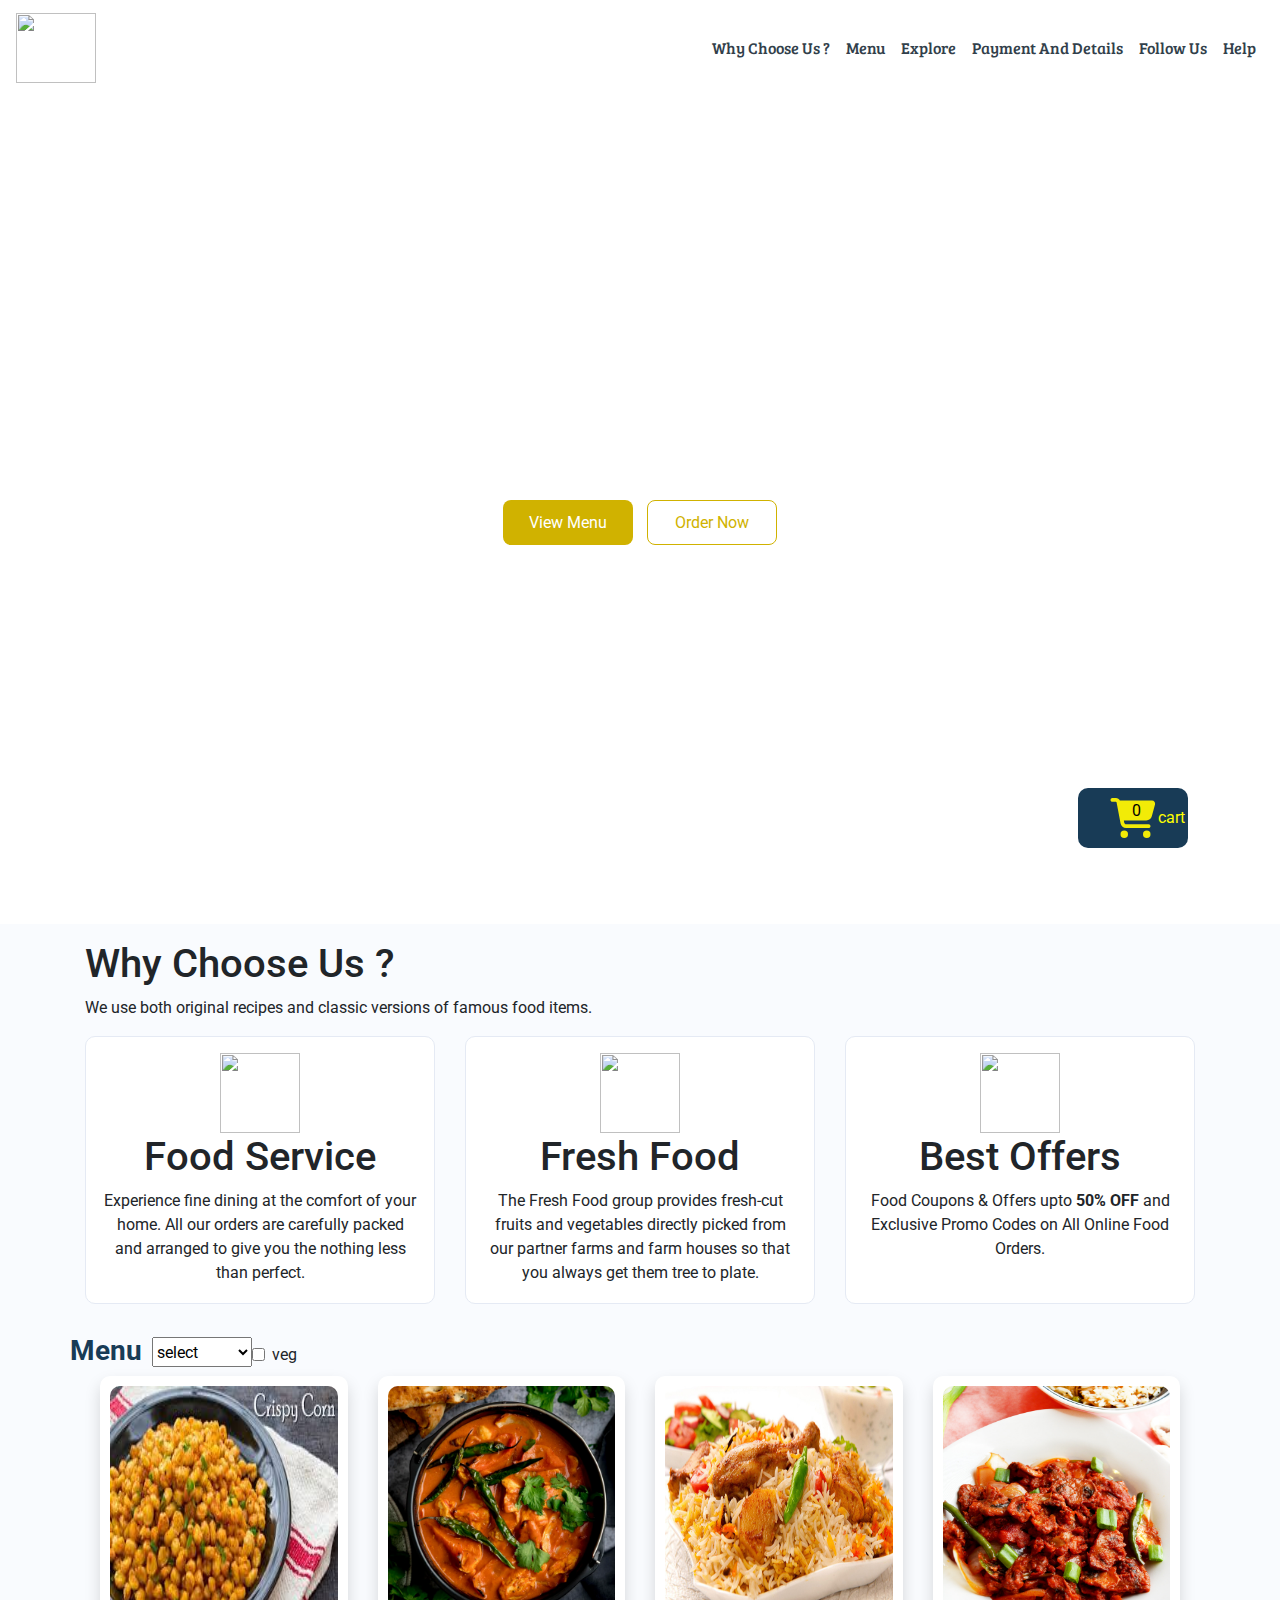
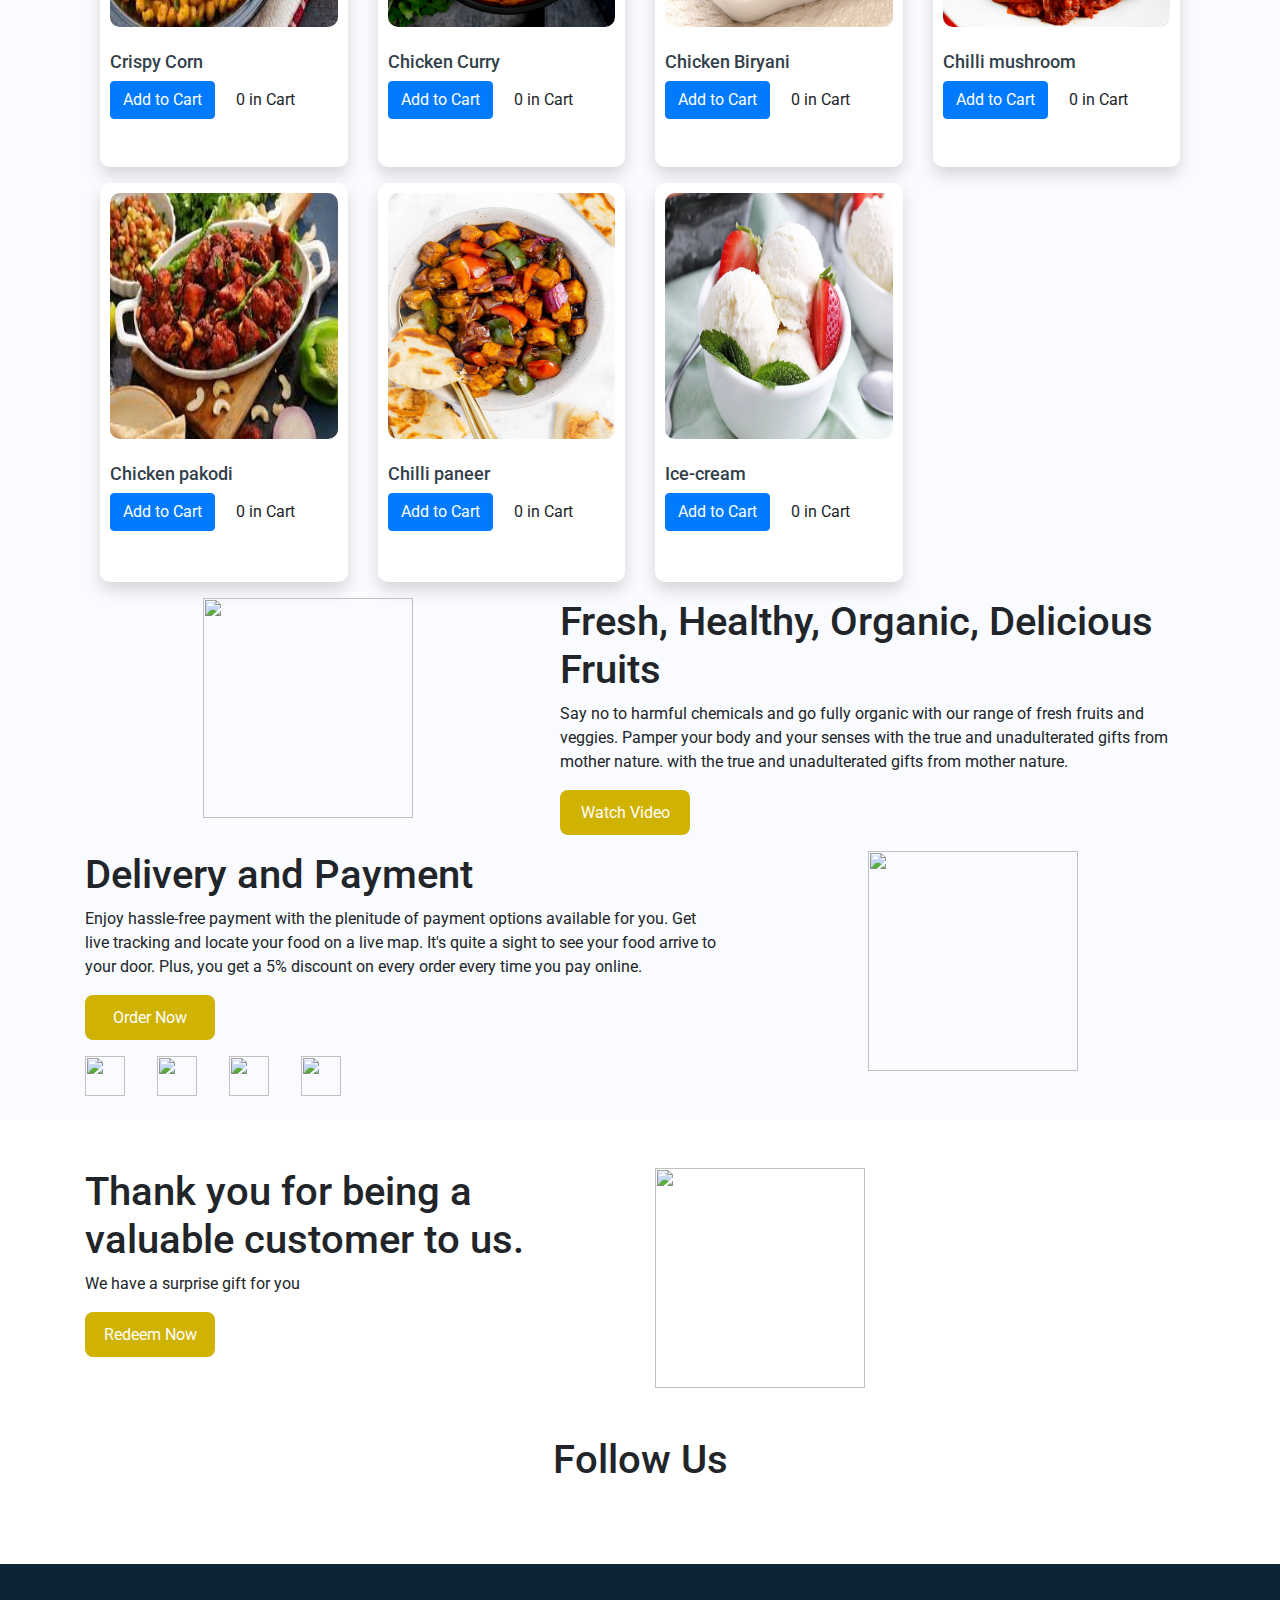
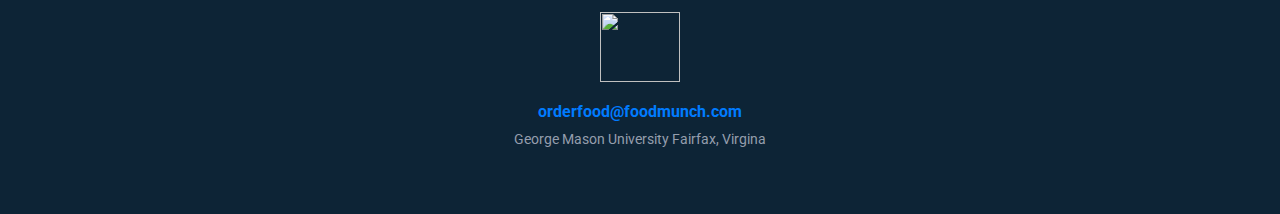
==== index.html @ c4e82da6 "add toggle and mailto and select and cart update" ====
<!DOCTYPE html>
<html>


<!-- watch video and css for cart and cart calucations and check images for items popup for redeem -->

<head>
    <link rel="stylesheet" href="https://stackpath.bootstrapcdn.com/bootstrap/4.5.2/css/bootstrap.min.css"
        integrity="sha384-JcKb8q3iqJ61gNV9KGb8thSsNjpSL0n8PARn9HuZOnIxN0hoP+VmmDGMN5t9UJ0Z" crossorigin="anonymous" />
    <script src="https://code.jquery.com/jquery-3.5.1.slim.min.js"
        integrity="sha384-DfXdz2htPH0lsSSs5nCTpuj/zy4C+OGpamoFVy38MVBnE+IbbVYUew+OrCXaRkfj"
        crossorigin="anonymous"></script>
    <script src="https://cdn.jsdelivr.net/npm/popper.js@1.16.1/dist/umd/popper.min.js"
        integrity="sha384-9/reFTGAW83EW2RDu2S0VKaIzap3H66lZH81PoYlFhbGU+6BZp6G7niu735Sk7lN"
        crossorigin="anonymous"></script>
    <script src="https://stackpath.bootstrapcdn.com/bootstrap/4.5.2/js/bootstrap.min.js"
        integrity="sha384-B4gt1jrGC7Jh4AgTPSdUtOBvfO8shuf57BaghqFfPlYxofvL8/KUEfYiJOMMV+rV"
        crossorigin="anonymous"></script>
    <script src="https://kit.fontawesome.com/37a7a8c06d.js" crossorigin="anonymous"></script>s
    <link rel="stylesheet" type="text/css" href="index.css">
    </link>
    <meta name="viewport" content="width=device-width, initial-scale=1, shrink-to-fit=no">
    <link href="https://cdn.jsdelivr.net/npm/bootstrap@5.3.2/dist/css/bootstrap.min.css" rel="stylesheet"
        integrity="sha384-T3c6CoIi6uLrA9TneNEoa7RxnatzjcDSCmG1MXxSR1GAsXEV/Dwwykc2MPK8M2HN" crossorigin="anonymous">
</head>

<body>

    <nav class=" container-fluid navbar navbar-expand-lg navbar-light bg-white  fixed-top " id="Gotop">
        <a class="navbar-brand" href="#">
            <img src="https://d1tgh8fmlzexmh.cloudfront.net/ccbp-responsive-website/food-munch-img.png" class="image" />
        </a>
        <button class="navbar-toggler" type="button" data-toggle="collapse" data-target="#navbarNavAltMarkup"
            aria-controls="navbarNavAltMarkup" aria-expanded="false" aria-label="Toggle navigation">
            <span class="navbar-toggler-icon"></span>
        </button>
        <div class="collapse navbar-collapse" id="navbarNavAltMarkup">
            <div class="navbar-nav ml-auto">
                <a class="nav-link active" id="cus" href="#whychooseus">
                    Why Choose Us ?
                    <span class="sr-only">(current)</span>
                </a>
                <a class="nav-link" id="cus2" href="#exploremenu">Menu</a>
                <a class="nav-link" id="cus1" href="#watchVideo">Explore</a>
                <a class="nav-link" id="cus3" href="#payment">Payment And Details</a>
                <a class="nav-link" id="cus4" href="#Followus">Follow Us</a>
                <a class="nav-link" id="cus4" href="help.html" target="_blank"> Help</a>

            </div>
        </div>
    </nav>

    <div class="back d-flex flex-column justify-content-center">
        <div class="center">
            <h1 class="h1 text-white">
                Get Delicious Food Everytime
            </h1>
            <h3 class="h3 text-white">
                Eat Smart And Healthy
            </h3>
            <a href="#exploremenu">
                <button class="button">
                    View Menu
                </button>
            </a>

            <button class="button1" id="order-now-button" onclick="orderNow('order-now-button-popup')">
                Order Now
            </button>
            <!-- This is what will be included inside the order-now-button popup -->
            <div class="order-now-button-popup" id="order-now-button-popup">
                <br />
                <br />
                <p>Cart is empty, View Menu to add items</p>
                <br />
                <div>
                    <a href="#exploremenu">
                        <button class="button" onclick="hide('order-now-button-popup')">
                            View Menu
                        </button>
                    </a>
                </div>
                <br />
                <br />
            </div>
        </div>
    </div>
    <div id="whychooseus">
        <div class="why-back ">
            <div class="container ">
                <div class="row">
                    <div class="col-12">
                        <h1 class="mt-3">
                            Why Choose Us ?
                        </h1>
                        <p>
                            We use both original recipes and classic versions of famous food items.
                        </p>
                    </div>
                    <div class="col-12 col-md-4">
                        <div class="why-card mb-3 ">
                            <img src="https://d1tgh8fmlzexmh.cloudfront.net/ccbp-responsive-website/food-serve.png"
                                class="why-image" />
                            <h1>
                                Food Service
                            </h1>
                            <p>
                                Experience fine dining at the comfort of your home. All our orders are carefully packed
                                and arranged to give you the nothing less than perfect.
                            </p>
                        </div>
                    </div>
                    <div class="col-12 col-md-4">
                        <div class="why-card mb-3 ">
                            <img src="https://d1tgh8fmlzexmh.cloudfront.net/ccbp-responsive-website/fruits-img.png"
                                class="why-image" />
                            <h1>
                                Fresh Food
                            </h1>
                            <p>
                                The Fresh Food group provides fresh-cut fruits and vegetables directly picked from our
                                partner farms and farm houses so that you always get them tree to plate.
                            </p>
                        </div>
                    </div>
                    <div class="col-12 col-md-4">
                        <div class="why-card mb-3">
                            <img src="https://d1tgh8fmlzexmh.cloudfront.net/ccbp-responsive-website/offers-img.png"
                                class="why-image" />
                            <h1>
                                Best Offers
                            </h1>
                            <p>
                                Food Coupons & Offers upto <span class="spa"> 50% OFF</span> and Exclusive Promo Codes
                                on All Online Food Orders.
                            </p>
                        </div>
                    </div>
                </div>
            </div>
        </div>
    </div>
    <div id="exploremenu">
        <div class="why-back">
            <div class=" container">
                <div class="row">
                    <div class = "d-flex ">
                        <h1 class="explore-menu-heading">
                            Menu
                        </h1>
                        <select class="drop-down" id="selectbox">
                            <option value="select">
                                select
                            </option>
                            <option value="Starters">
                                Starters
                            </option>
                            <option value="Main course">
                                Main course
                            </option>
                            <option value="Desserts">
                                Desserts
                            </option>
                        </select>
                        <div class="form-check form-switch switch">
                            <input class="form-check-input" type="checkbox"   id="flexSwitchCheckDefault">
                            <label class="form-check-label" for="flexSwitchCheckDefault">veg</label>
                        </div>
                    </div>



                    <div class="col-12 d-flex flex-row flex-wrap" id="addhere">
                    </div>
                </div>
            </div>
        </div>
    </div>
    <div id="payment">
        <div class="why-back">
            <div class="container">
                <div class="row">
                    <div class="col-12 col-md-5">
                        <div class="text-center">
                            <img src="https://media.istockphoto.com/id/810147810/photo/fruit-bowl-isolated.jpg?s=612x612&w=0&k=20&c=F2zDR2U5EHDK_FUWGjE3mkhTHuZlupmMHsl1kLLjSJg="
                                class="image1 bg-transprent" />
                        </div>
                    </div>
                    <div class="col-12 col-md-7" id="watchVideo">
                        <h1>
                            Fresh, Healthy, Organic, Delicious Fruits
                        </h1>
                        <p>
                            Say no to harmful chemicals and go fully organic with our range of fresh fruits and veggies.
                            Pamper your body and your senses with the true and unadulterated gifts from mother nature.
                            with the true and unadulterated gifts from mother nature.
                        </p>
                        <button class=" button " onclick="window.location.href = 'youtube.html';">
                            Watch Video
                        </button>
                    </div>
                    <div class="col-12 col-md-5 order-md-2 mt-3">
                        <div class="text-center">
                            <img src="https://d1tgh8fmlzexmh.cloudfront.net/ccbp-responsive-website/delivery-payment-section-img.png"
                                class="image1" />
                        </div>
                    </div>
                    <div class="col-12 col-md-7 oder-md-1 mt-3">
                        <h1>
                            Delivery and Payment
                        </h1>
                        <p>
                            Enjoy hassle-free payment with the plenitude of payment options
                            available for you. Get live tracking and locate your food on a
                            live map. It's quite a sight to see your food arrive to your door.
                            Plus, you get a 5% discount on every order every time you pay
                            online.
                        </p>
                        <button class=" button ">
                            Order Now
                        </button>
                        <div class="mt-3 mb-4">
                            <img src="https://d1tgh8fmlzexmh.cloudfront.net/ccbp-responsive-website/visa-card-img.png"
                                class="image2" />
                            <img src="https://d1tgh8fmlzexmh.cloudfront.net/ccbp-responsive-website/master-card-img.png"
                                class="image2" />
                            <img src="https://d1tgh8fmlzexmh.cloudfront.net/ccbp-responsive-website/paypal-card-img.png"
                                class="image2" />
                            <img src="https://d1tgh8fmlzexmh.cloudfront.net/ccbp-responsive-website/american-express-img.png"
                                class="image2" />
                        </div>
                    </div>
                </div>
            </div>
        </div>
    </div>
    <div class="follow pt-5 pd-5">
        <div class="container">
            <div class="row">
                <div class="col-12 col-md-6">
                    <div>
                        <h1>
                            Thank you for being a valuable customer to us.
                        </h1>
                        <p>
                            We have a surprise gift for you
                        </p>
                        <img src="https://d1tgh8fmlzexmh.cloudfront.net/ccbp-responsive-website/thanking-customers-section-img.png"
                            class="image1 d-md-none" />
                        <div>
                            <button class="button" onclick="show('popup')">
                                Redeem Now
                            </button>
                            <!-- This is what will be included inside the popup -->
                            <div class="popup" id="popup">
                                <p class="p1">PROMO CODE</p>
                                <br />
                                <input type="text" class="p2 " id="p2" readonly value="foodMunch25" />
                                <label for="p2">
                                    <i class="fa-regular fa-copy fa-bounce fa-2xl" onclick="copyToClipboard('#p2')"
                                        id="copyicon"></i>
                                </label>
                                <p id="copystatus">

                                </p>
                                <br />
                                <br />
                                <div>
                                    <button id="closeBTN" class="button" onclick="hide('popup')">Close</button>

                                </div>
                                <br />
                                <br />
                            </div>
                        </div>
                    </div>
                </div>
                <div class="col-12 col-md-6 d-none d-md-block ">
                    <img src="https://d1tgh8fmlzexmh.cloudfront.net/ccbp-responsive-website/thanking-customers-section-img.png"
                        class="image1 " />
                </div>
            </div>
        </div>
    </div>
    <div class=" m-auto pt-5 pb-5" id="Followus">
        <div class="container">
            <div class="row">
                <div class="col-12">
                    <h1 class="text-center ">
                        Follow Us
                    </h1>
                    <div class="text-center">
                        <a href="https://www.instagram.com/food_munch_order_food/" target="_blank" class="mr-3  ">
                            <i class="fab fa-instagram"></i>
                        </a>
                        <a href="https://twitter.com/Foodmunch632" target="_blank" class="mr-3">
                            <i class="fab fa-twitter"></i>
                        </a>
                        <a href="https://www.facebook.com/profile.php?id=61553191581502" target="_blank">
                            <i class="fab fa-facebook"></i>
                        </a>
                    </div>

                </div>
            </div>
        </div>
    </div>
    <div class="footer-section pt-5 pb-5">
        <div class="container">
            <div class="row">
                <div class="col-12 text-center">

                    <a href="#Gotop">
                        <img src="https://d1tgh8fmlzexmh.cloudfront.net/ccbp-responsive-website/food-munch-logo-light.png"
                            class="image" />
                    </a>
                    <h1 class="footer-section-mail-id">
                        <a href="mailto:orderfood@foodmunch.com">orderfood@foodmunch.com</a>
                    </h1>
                    <p class="footer-section-address">
                        George Mason University Fairfax, Virgina
                    </p>


                </div>
            </div>
        </div>
    </div>

    <nav class="container fixed-bottom text-right mb-5 a  ">
        <div class="d-flex flex-column justify-content-center  ">
            <div class="d-flex flex-row justify-content-end  ">
                <div class="d-flex flex-row" id="cart">
                    <div class="d-flex flex-column justify-content-center">
                        <span id="number" class="quantity">0</span>
                        <!-- <i class="fa-solid fa-cart-shopping fa-2xl shopping yellow-cart" > </i> -->
                        <svg xmlns="http://www.w3.org/2000/svg" class="shopping yellow-cart logo" viewBox="0 0 576 512">
                            <style>
                                svg {
                                    fill: #f2eb07
                                }
                            </style>
                            <path
                                d="M0 24C0 10.7 10.7 0 24 0H69.5c22 0 41.5 12.8 50.6 32h411c26.3 0 45.5 25 38.6 50.4l-41 152.3c-8.5 31.4-37 53.3-69.5 53.3H170.7l5.4 28.5c2.2 11.3 12.1 19.5 23.6 19.5H488c13.3 0 24 10.7 24 24s-10.7 24-24 24H199.7c-34.6 0-64.3-24.6-70.7-58.5L77.4 54.5c-.7-3.8-4-6.5-7.9-6.5H24C10.7 48 0 37.3 0 24zM128 464a48 48 0 1 1 96 0 48 48 0 1 1 -96 0zm336-48a48 48 0 1 1 0 96 48 48 0 1 1 0-96z" />
                        </svg>

                    </div>
                    <p class="quantity1">cart</p>

                </div>


            </div>

        </div>

    </nav>
    <nav class="card " id="cartdiv">
        <div class="xyz">
            <h1>Cart</h1>
            <ul class="listCard" id="cart-items">
            </ul>

        </div>
        <div class="checkOut mt-5">

            <div class="total" value=0>
                <span>$</span>
                <p id="total" class="x">
                    0
                </p>
            </div>

            <div class="closeShopping">Close</div>
        </div>
    </nav>
    <script src="https://cdn.jsdelivr.net/npm/bootstrap@5.3.2/dist/js/bootstrap.bundle.min.js"
        integrity="sha384-C6RzsynM9kWDrMNeT87bh95OGNyZPhcTNXj1NW7RuBCsyN/o0jlpcV8Qyq46cDfL"
        crossorigin="anonymous"></script>
    <script src="index.js"></script>

</body>

</html>
---- index.css ----
@import url('https://fonts.googleapis.com/css2?family=Bree+Serif&family=Caveat:wght@400;700&family=Lobster&family=Monoton&family=Open+Sans:ital,wght@0,400;0,700;1,400;1,700&family=Playfair+Display+SC:ital,wght@0,400;0,700;1,700&family=Playfair+Display:ital,wght@0,400;0,700;1,700&family=Roboto:ital,wght@0,400;0,700;1,400;1,700&family=Source+Sans+Pro:ital,wght@0,400;0,700;1,700&family=Work+Sans:ital,wght@0,400;0,700;1,700&display=swap');

.image {
    height: 70px;
    width: 80px;
}
.switch
{
    align-self:center;
    margin-left: auto;
}

.drop-down
{
    height: 30px;
    margin-left: 10px;
    margin-top: 3px;
    width: 100px !important ;
}
.anc 
{
    color : white;
}
.yellow-cart
{
    background-color:#183b56;
   
    border-radius: 10px;
    color: #fbf309;
    padding-right: 100px;
    cursor: pointer;
}
html{
    scroll-padding-top: 95px;
}

.image2 {
    height: 40px;
    width: 40px;
    margin-right: 28px;
}

.image1 {
    height: 220px;
    width: 210px;
}

.image-border {
    border-radius: 10px;
    height: 65%;
}

.spa {
    font-weight: bold;

}


#cus4 {
    color: #323f4b;
    ;
    font-family: "Bree Serif";
}

#cus3 {
    color: #323f4b;
    ;
    font-family: "Bree Serif";
}

#cus1 {
    color: #323f4b;
    ;
    font-family: "Bree Serif";
}

#cus {
    color: #323f4b;
    ;
    font-family: "Bree Serif";
}

#cus2 {
    color: #323f4b;
    font-family: "Bree Serif";
}
.signbutton
{
    margin-left:8px ;
    height: 24px;
    text-align: center;
    align-self: center;
}

.h5width
{
    width: 160px;
}

.h5-element
{
    margin-top: 16px;
    margin-left: 8px;
    margin-right: 10px;
    

}

.minus
{
    margin-left: 45px;
    margin-right: 10px;
}


.divwidth
{
    width: 150px;
    align-self: flex-end;
    margin-left: auto;
    margin-left: 450px;
}

.spanele
{
    align-self: center;
    margin-right: 0px;
    margin-left: 40px;
    margin-bottom: 4px;
}

.numberpara
{
    align-self: center;
   
    margin: 6px;
    margin-left: 4px;
}

.back {
    background-image: url("https://d1tgh8fmlzexmh.cloudfront.net/ccbp-responsive-website/foodmunch-banner-bg.png");
    background-size: cover;
    height: 100vh;
}
.round-image
{
    height: 60px;
    
    border-radius: 60px;
}

.center {
    text-align: center;


}

.h1 {
    color: white;
    font-family: "bree Serif";
    font-weight: 300;

}

.h3 {
    color: white;
    font-family: "bree Serif";


}

.button {
    color: white;
    background-color: #d0b200;
    width: 130px;
    height: 45px;
    border-width: 0;
    border-radius: 8px;
    margin-right: 10px;

}

.button1 {
    color: #d0b200;
    background-color: transparent;
    width: 130px;
    height: 45px;
    border-style: solid;
    border-width: 1px;
    border-color: #d0b200;
    border-radius: 8px;
}

.why-back {
    background-color: #f9fbfe;
}

.why-card {
    background-color: white;
    border-width: 1px;
    border-color: #e5eaf4;
    border-radius: 10px;
    border-style: solid;
    text-align: center;
    padding: 16px;
    height: 90%;
}

.why-image {
    height: 80px;
    width: 80px;
}

.explore-menu-card {
    background-color: white;
    padding: 10px;
    border-radius: 10px;
    
}

.explore-menu-tittle {
    color: #323f4b;
    font-family: "Roboto";
    font-size: 18px;
    font-weight: 500;
    margin-top: 24px;

}

.explore-menu-link {
    color: #d0b200;
    font-family: "Roboto";
    font-size: 14px;
    font-weight: 500;
}

.explore-menu-heading {
    color: #183b56;
    font-family: "Roboto";
    font-size: 28px;
    font-weight: 700;
}

.footer-section {
    background-color: #0d2436;
}

.footer-section-mail-id {
    color: #959ead;
    font-family: "Roboto";
    font-weight: bold;
    font-size: 16px;
    margin-top: 20px;
}

.footer-section-address {
    color: #959ead;
    font-family: "Roboto";
    font-size: 14px;
}



.shopping
{
    height: 60px;
    width: 110px;
    padding: 10px;
    margin-bottom: 4px;
    text-align: center;
}

.quantity
{
    border-radius: 10px;
    display: flex;
    justify-content: center;
    align-items: center;
    color:black;
    width: 20px;
    align-self: flex-start; /* Position the '0' above the cart */
    position: absolute; /* Use absolute positioning */
    margin-top: -18px; /* Adjust this value to position it precisely */
    margin-left: 48px; /* Adjust this value to position it precisely */
    cursor: pointer;
    
}

.quantity1
{
    color: yellow;
    margin-top: 18px; /* Adjust this value to position it precisely */
    margin-left: -30px;
    cursor: pointer;
    margin-right: 10px;
    
}
.span-div
{
    height: 16px;
    margin-right: 8px;
}

.shopping-div
{
    width: 200px;
    height: 200px;
}

.card{
    position:fixed;
    bottom:0;
    left: 100%;
    width: 500px;
    background-color: #453E3B;
    height: 86%;
    transition: 0.2s;
    
    
}
.width
{
    width: 200px;
}
.active .card{
    left: calc(100% - 500px);
}
.round
{
   width: 20px;
}

    /* .active .container{
        transform: translateX(-200px);
    } */
 .card h1{
     color: #E8BC0E;
     font-weight: 100;
     margin: 0;
     padding: 0 20px;
     height: 80px;
     display: flex;
     align-items: center;
 }
 .card .checkOut{
     position: absolute;
     bottom: 0;
     width: 100%;
     height: 15%;
     display: grid;
     grid-template-columns: repeat(2, 1fr);

     
 
 }
 .card .checkOut div{
     background-color: #E8BC0E;
     width: 100%;
     height: 100%;
     display: flex;
     justify-content: center;
     align-items: center;
     font-weight: bold;
     cursor: pointer;

 }
 .card .checkOut div:nth-child(2){
     background-color: #1C1F25;
     color: #fff;

 }
 .xyz
 {
    overflow-y: auto;
    overflow-x: auto;
    height: 85%;
 }

 .list 
 {
    width: 100%;
 }

 .listCard li{
     display: grid;
     grid-template-columns: 100px repeat(3, 1fr);
     color: #fff;
     row-gap: 10px;
     
     
 }
 .listCard li div{
     display: flex;
     justify-content: center;
     align-items: center;
     
     
 }
 .listCard li img{
     width: 90%;
 }
 .listCard li button{
     background-color: #fff5;
     border: none;
 }
 .listCard .count{
     margin: 0 10px;
 }

 .none 
 {
    display: none;
 }

 .closeShopping
{
    height: 100%;
}
.total
{
    height: 100%;
}

.popup,.order-now-button-popup {
    /* background-color: #d0b200; */
    display: none;
    position: fixed;
    padding: 10px;
    width: 480px;
    left: 43%;
    margin-left: -150px;
    height: 280px;
    top: 50%;
    margin-top: -100px;
    background: #FFF;
    border: 3px solid black;
    z-index: 20;
    text-align: center;
  }
  .x
  {
    margin-top: 15px;
  }

  .p1{
    font-style: italic;
    font-weight: bold;
    text-decoration-line: underline;
  }

  .p2{
    font-style: oblique;
    font-weight: 900;
    font-size: x-large;
    border-color: black;
    text-align: center;
    /* border: 3px solid #F04A49; */
  }
  #popup:after,#order-now-button-popup:after {
    position: fixed;
    content: "";
    top: 0;
    left: 0;
    bottom: 0;
    right: 0;
    background: rgba(0,0,0,0.5);
    z-index: -2;
  }
  
  #popup:before,#order-now-button-popup:before {
    position: absolute;
    content: "";
    top: 0;
    left: 0;
    bottom: 0;
    right: 0;
    background: #fff;
    z-index: -1;
  }

  /* #btn_div
  {
      width:100%;
      text-align: center;
  } */
  .closeBTN .promoBTN
  {
      display: inline-block;
  }
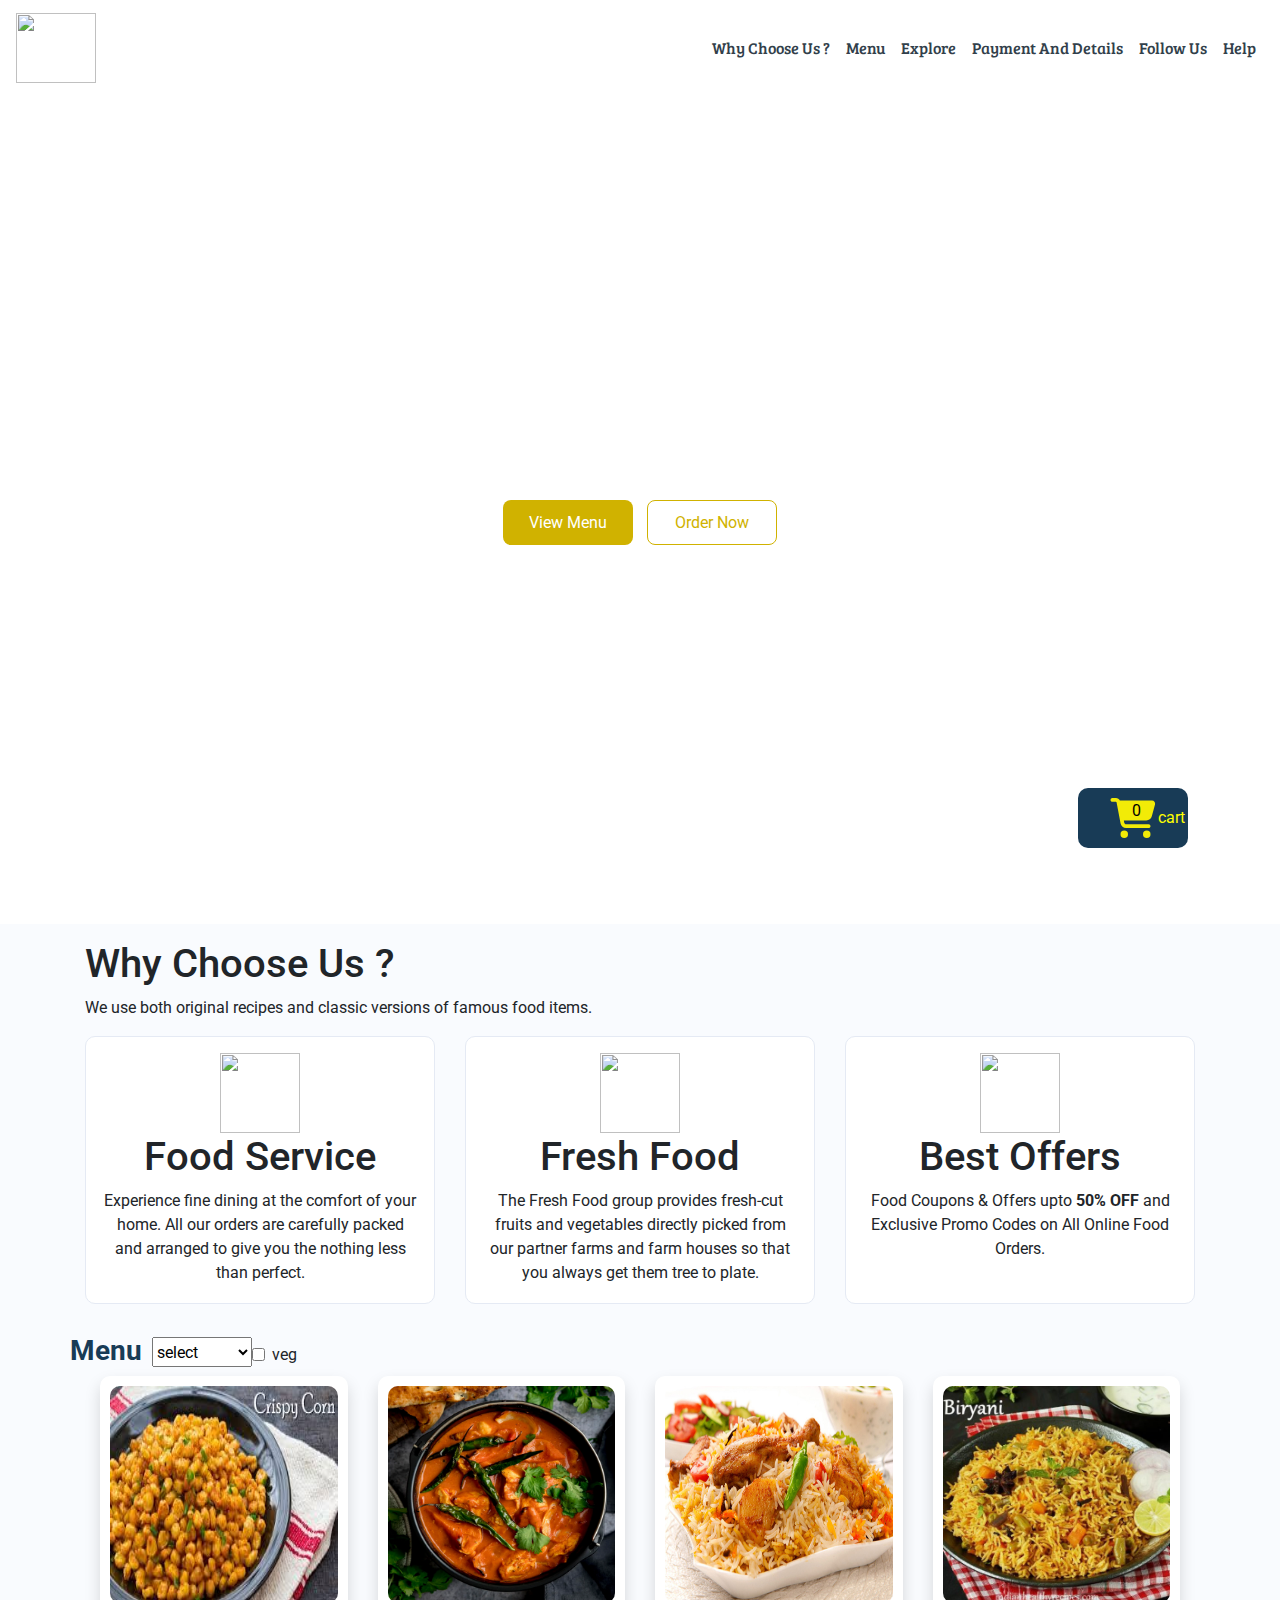
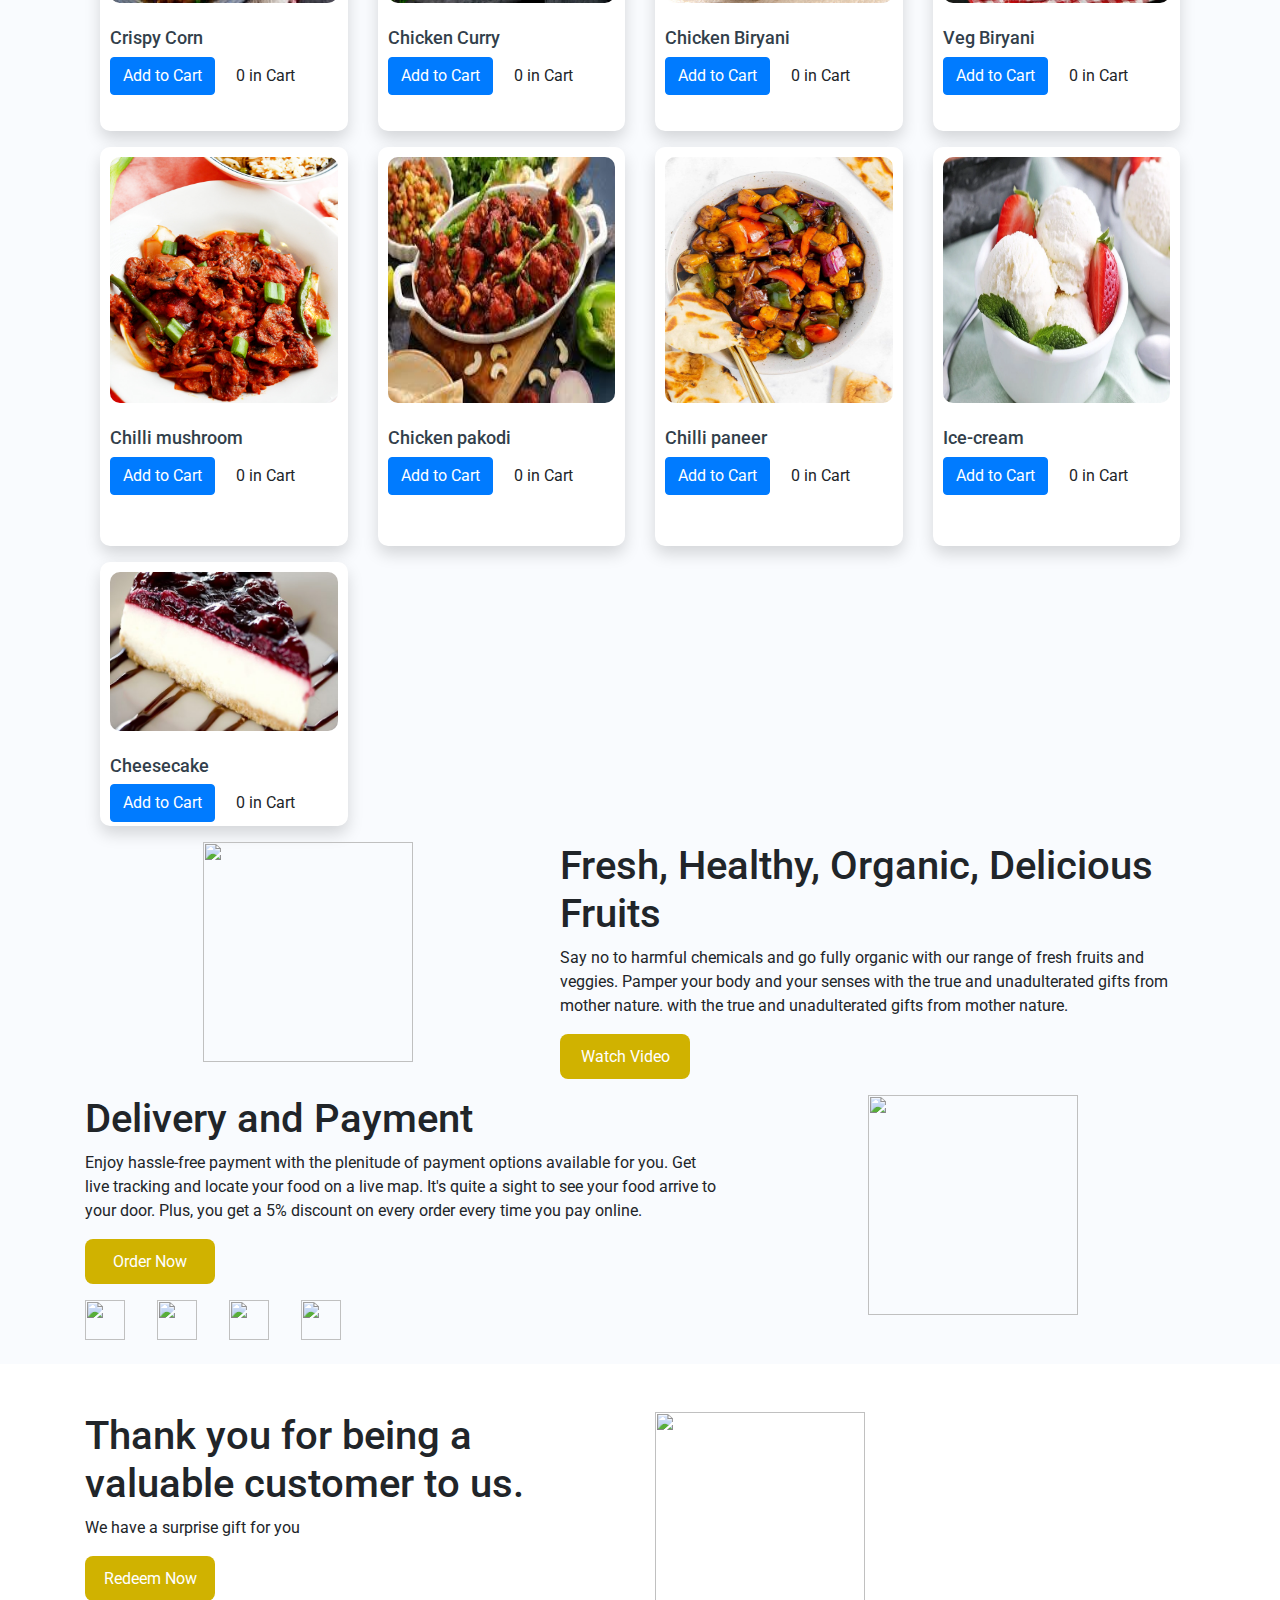
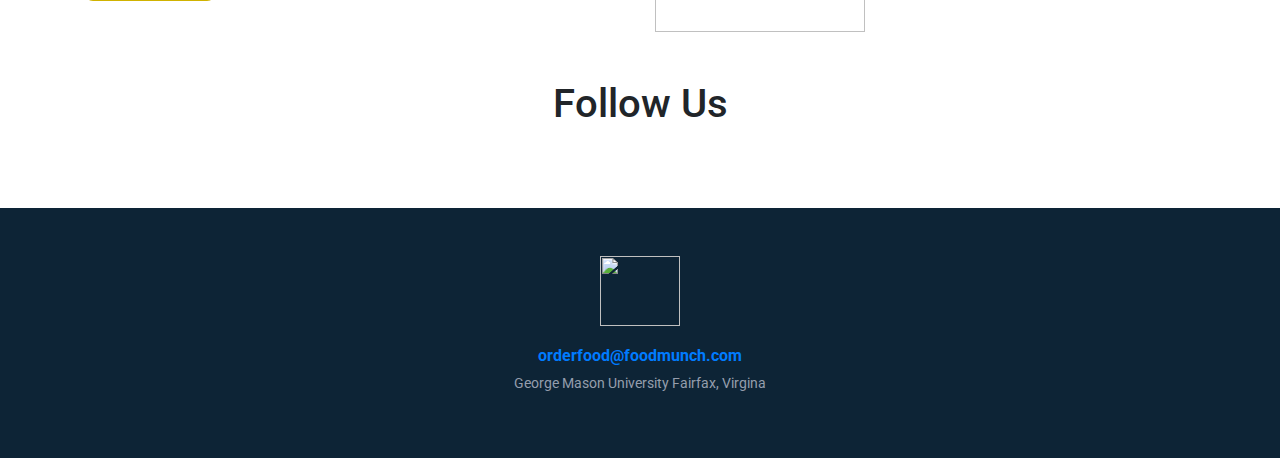
==== commit c0e67fa8: "removed meta" ====
--- a/index.html
+++ b/index.html
@@ -19,36 +19,40 @@
     <script src="https://kit.fontawesome.com/37a7a8c06d.js" crossorigin="anonymous"></script>s
     <link rel="stylesheet" type="text/css" href="index.css">
     </link>
-    <meta name="viewport" content="width=device-width, initial-scale=1, shrink-to-fit=no">
-    <link href="https://cdn.jsdelivr.net/npm/bootstrap@5.3.2/dist/css/bootstrap.min.css" rel="stylesheet"
-        integrity="sha384-T3c6CoIi6uLrA9TneNEoa7RxnatzjcDSCmG1MXxSR1GAsXEV/Dwwykc2MPK8M2HN" crossorigin="anonymous">
+    <!-- <meta name="viewport" content="width=device-width, initial-scale=1, shrink-to-fit=no"> -->
+    <!-- <link href="https://cdn.jsdelivr.net/npm/bootstrap@5.3.2/dist/css/bootstrap.min.css" rel="stylesheet"
+        integrity="sha384-T3c6CoIi6uLrA9TneNEoa7RxnatzjcDSCmG1MXxSR1GAsXEV/Dwwykc2MPK8M2HN" crossorigin="anonymous"> -->
 </head>
 
 <body>
-
-    <nav class=" container-fluid navbar navbar-expand-lg navbar-light bg-white  fixed-top " id="Gotop">
-        <a class="navbar-brand" href="#">
-            <img src="https://d1tgh8fmlzexmh.cloudfront.net/ccbp-responsive-website/food-munch-img.png" class="image" />
-        </a>
-        <button class="navbar-toggler" type="button" data-toggle="collapse" data-target="#navbarNavAltMarkup"
-            aria-controls="navbarNavAltMarkup" aria-expanded="false" aria-label="Toggle navigation">
-            <span class="navbar-toggler-icon"></span>
-        </button>
-        <div class="collapse navbar-collapse" id="navbarNavAltMarkup">
-            <div class="navbar-nav ml-auto">
-                <a class="nav-link active" id="cus" href="#whychooseus">
-                    Why Choose Us ?
-                    <span class="sr-only">(current)</span>
-                </a>
-                <a class="nav-link" id="cus2" href="#exploremenu">Menu</a>
-                <a class="nav-link" id="cus1" href="#watchVideo">Explore</a>
-                <a class="nav-link" id="cus3" href="#payment">Payment And Details</a>
-                <a class="nav-link" id="cus4" href="#Followus">Follow Us</a>
-                <a class="nav-link" id="cus4" href="help.html" target="_blank"> Help</a>
-
-            </div>
-        </div>
-    </nav>
+    <div class="container" id = "Gotop">
+        <nav class=" container-fluid navbar navbar-expand-lg navbar-light bg-white  fixed-top ">
+            <a class="navbar-brand" href="#">
+                <img src="https://d1tgh8fmlzexmh.cloudfront.net/ccbp-responsive-website/food-munch-img.png" class="image" />
+            </a>
+            <button class="navbar-toggler" type="button" data-toggle="collapse" data-target="#navbarNavAltMarkup"
+                aria-controls="navbarNavAltMarkup" aria-expanded="false" aria-label="Toggle navigation">
+                <span class="navbar-toggler-icon"></span>
+            </button>
+            <div class="collapse navbar-collapse" id="navbarNavAltMarkup">
+                <div class="navbar-nav ml-auto">
+                    <a class="nav-link active" id="cus" href="#whychooseus">
+                        Why Choose Us ?
+                        <span class="sr-only">(current)</span>
+                    </a>
+                    <a class="nav-link" id="cus2" href="#exploremenu">Menu</a>
+                    <a class="nav-link" id="cus1" href="#watchVideo">Explore</a>
+                    <a class="nav-link" id="cus3" href="#payment">Payment And Details</a>
+                    <a class="nav-link" id="cus4" href="#Followus">Follow Us</a>
+                    <a class="nav-link" id="cus4" href="help.html" target="_blank"> Help</a>
+    
+                </div>
+            </div>
+        </nav>
+
+    </div>
+
+    
 
     <div class="back d-flex flex-column justify-content-center">
         <div class="center">
@@ -374,9 +378,9 @@
             <div class="closeShopping">Close</div>
         </div>
     </nav>
-    <script src="https://cdn.jsdelivr.net/npm/bootstrap@5.3.2/dist/js/bootstrap.bundle.min.js"
+    <!-- <script src="https://cdn.jsdelivr.net/npm/bootstrap@5.3.2/dist/js/bootstrap.bundle.min.js"
         integrity="sha384-C6RzsynM9kWDrMNeT87bh95OGNyZPhcTNXj1NW7RuBCsyN/o0jlpcV8Qyq46cDfL"
-        crossorigin="anonymous"></script>
+        crossorigin="anonymous"></script> -->
     <script src="index.js"></script>
 
 </body>
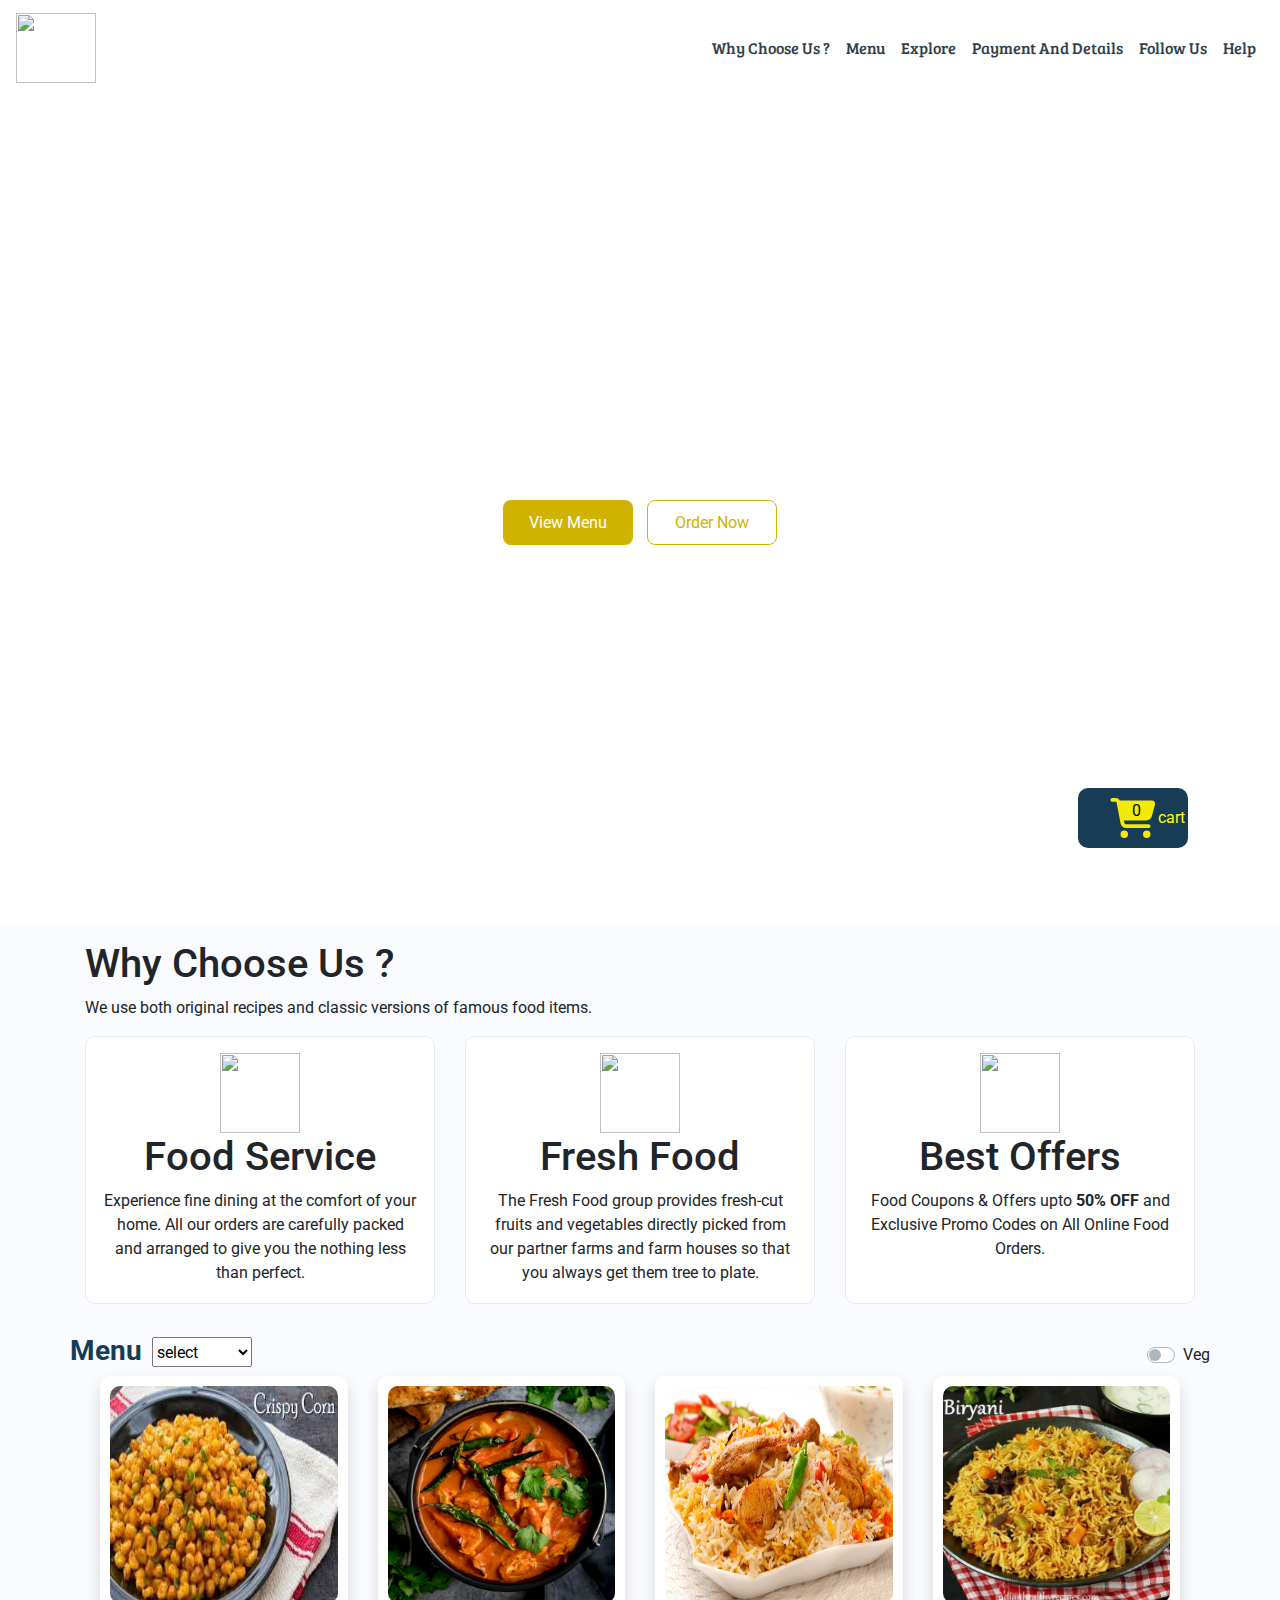
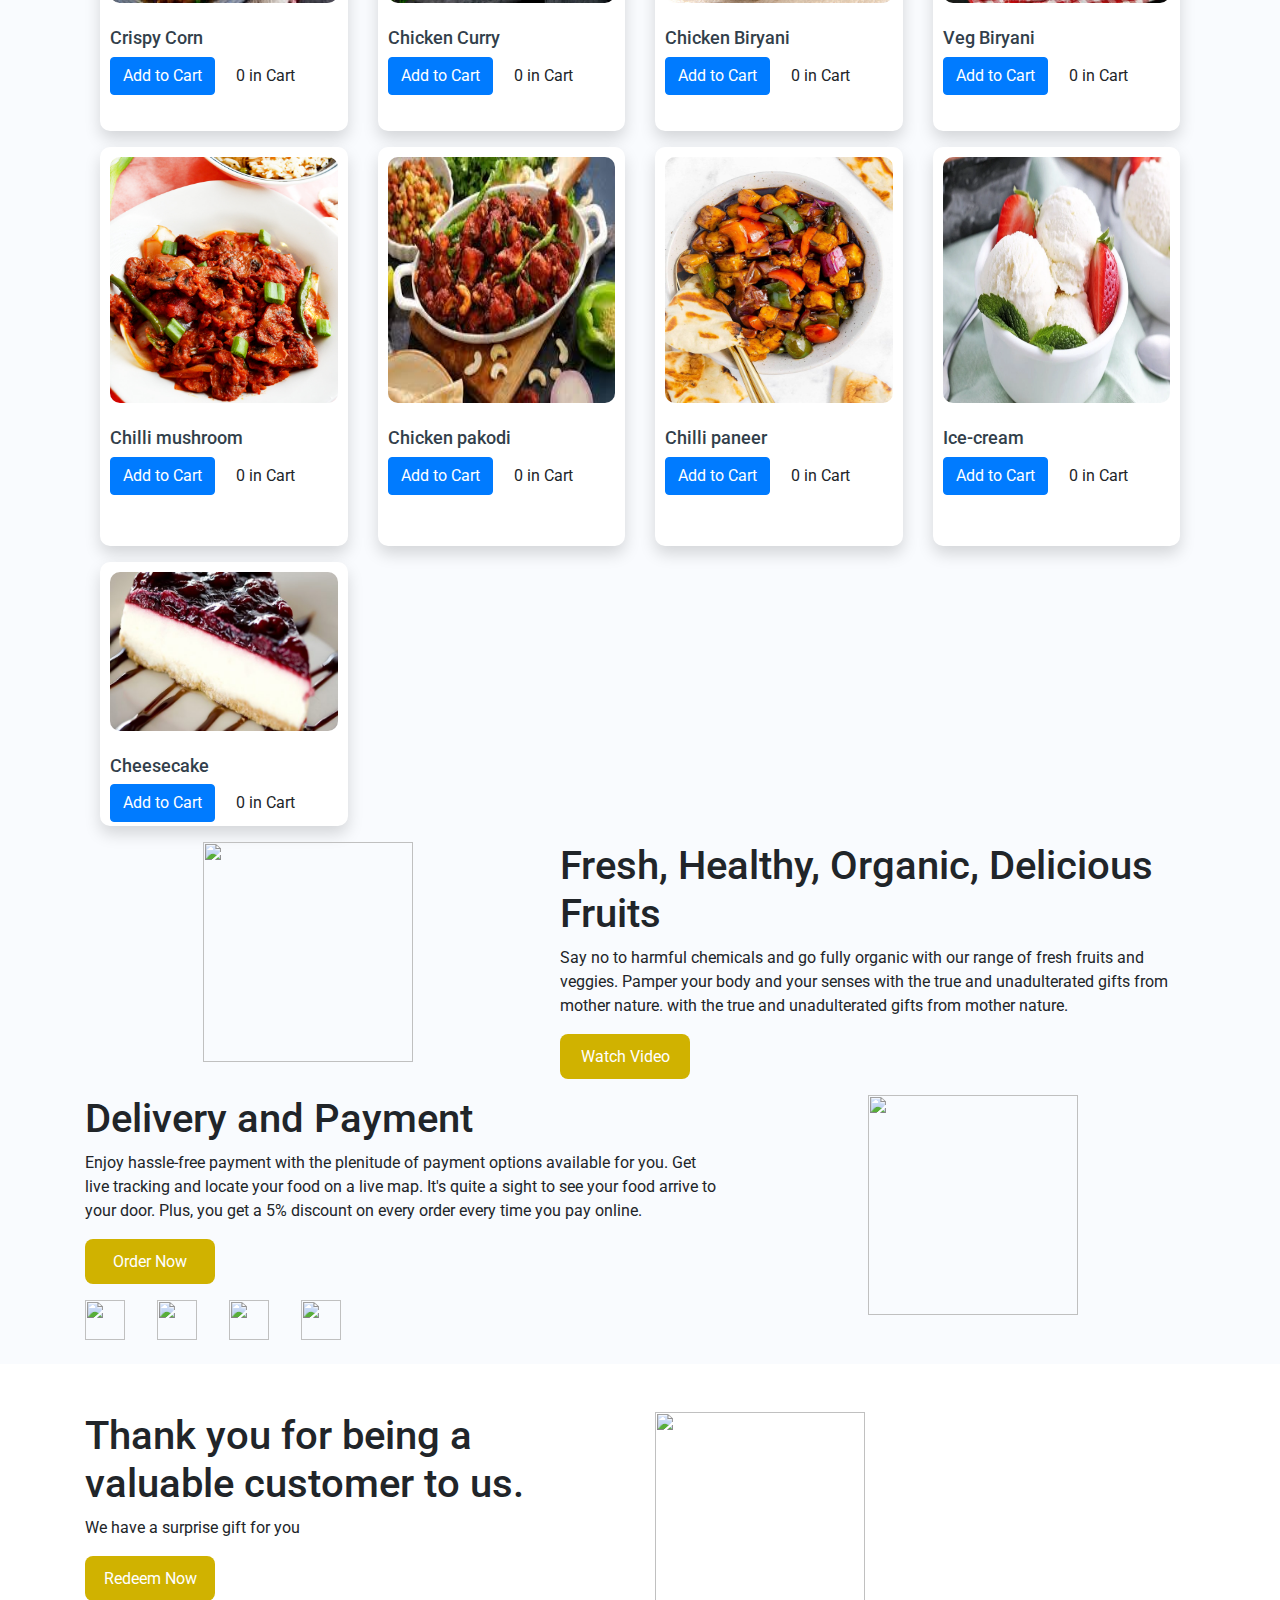
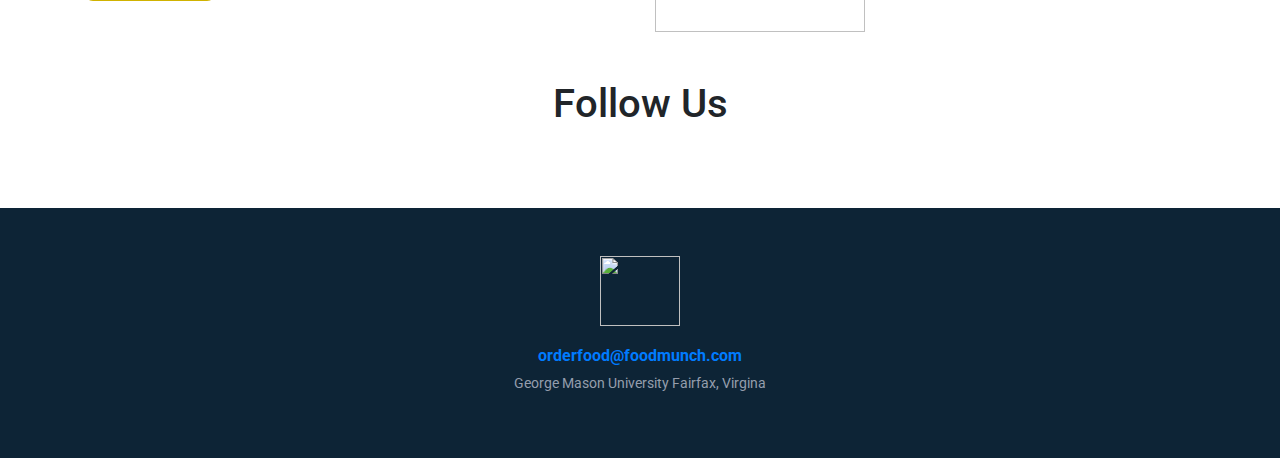
==== commit b59cf8c0: "toggle" ====
--- a/index.html
+++ b/index.html
@@ -19,8 +19,8 @@
     <script src="https://kit.fontawesome.com/37a7a8c06d.js" crossorigin="anonymous"></script>s
     <link rel="stylesheet" type="text/css" href="index.css">
     </link>
-    <!-- <meta name="viewport" content="width=device-width, initial-scale=1, shrink-to-fit=no"> -->
-    <!-- <link href="https://cdn.jsdelivr.net/npm/bootstrap@5.3.2/dist/css/bootstrap.min.css" rel="stylesheet"
+    <!-- <meta name="viewport" content="width=device-width, initial-scale=1, shrink-to-fit=no">
+    <link href="https://cdn.jsdelivr.net/npm/bootstrap@5.3.2/dist/css/bootstrap.min.css" rel="stylesheet"
         integrity="sha384-T3c6CoIi6uLrA9TneNEoa7RxnatzjcDSCmG1MXxSR1GAsXEV/Dwwykc2MPK8M2HN" crossorigin="anonymous"> -->
 </head>
 
@@ -148,28 +148,33 @@
         <div class="why-back">
             <div class=" container">
                 <div class="row">
-                    <div class = "d-flex ">
-                        <h1 class="explore-menu-heading">
-                            Menu
-                        </h1>
-                        <select class="drop-down" id="selectbox">
-                            <option value="select">
-                                select
-                            </option>
-                            <option value="Starters">
-                                Starters
-                            </option>
-                            <option value="Main course">
-                                Main course
-                            </option>
-                            <option value="Desserts">
-                                Desserts
-                            </option>
-                        </select>
-                        <div class="form-check form-switch switch">
-                            <input class="form-check-input" type="checkbox"   id="flexSwitchCheckDefault">
-                            <label class="form-check-label" for="flexSwitchCheckDefault">veg</label>
-                        </div>
+                    <div class = "d-flex w-100 ">
+                        <div class="d-flex">
+                            <h1 class="explore-menu-heading">
+                                Menu
+                            </h1>
+                            <select class="drop-down" id="selectbox">
+                                <option value="select">
+                                    select
+                                </option>
+                                <option value="Starters">
+                                    Starters
+                                </option>
+                                <option value="Main course">
+                                    Main course
+                                </option>
+                                <option value="Desserts">
+                                    Desserts
+                                </option>
+                            </select>
+
+                        </div>
+                        
+                        <div class="custom-control custom-switch switch">
+                            <input type="checkbox" class="custom-control-input" id="customSwitch1">
+                            <label class="custom-control-label" for="customSwitch1">Veg</label>
+                          </div>
+                        
                     </div>
 
 
--- a/index.css
+++ b/index.css
@@ -4,10 +4,13 @@
     height: 70px;
     width: 80px;
 }
+
+
 .switch
 {
+    margin-left: auto;
     align-self:center;
-    margin-left: auto;
+   
 }
 
 .drop-down
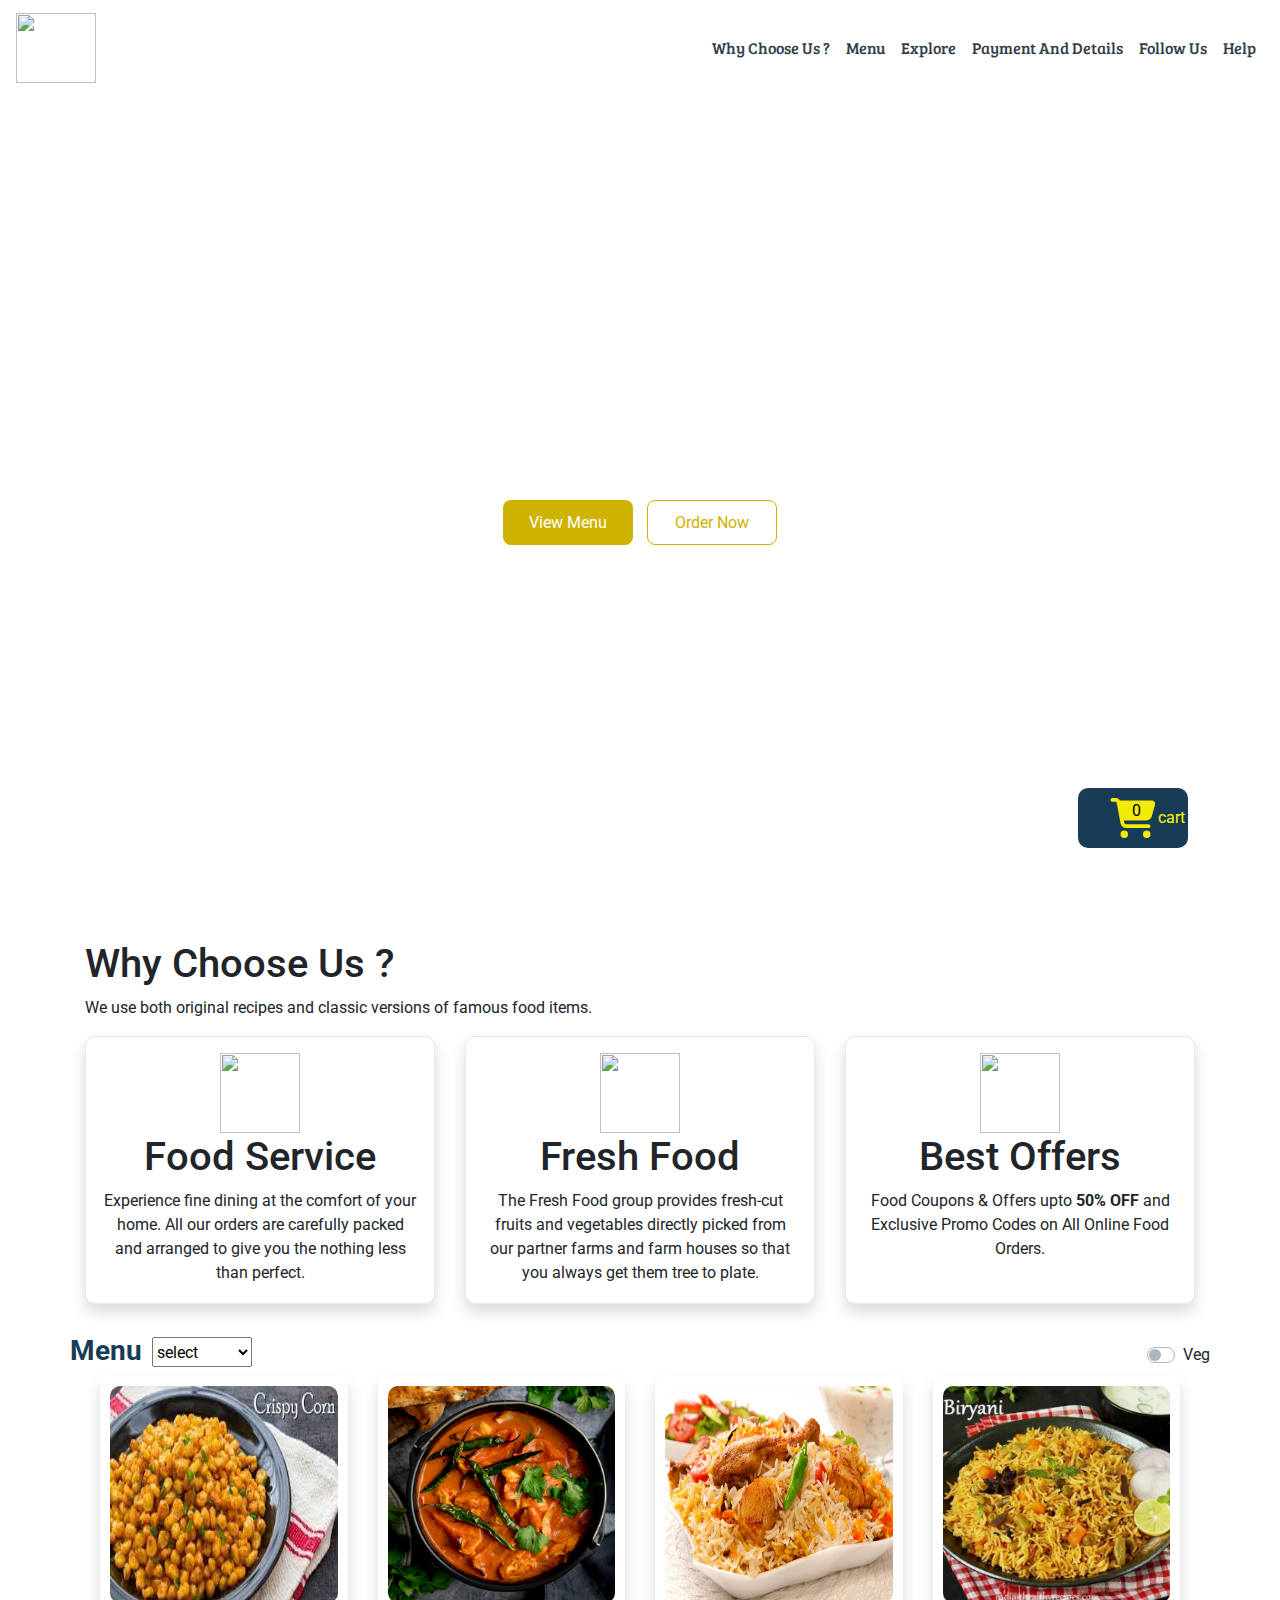
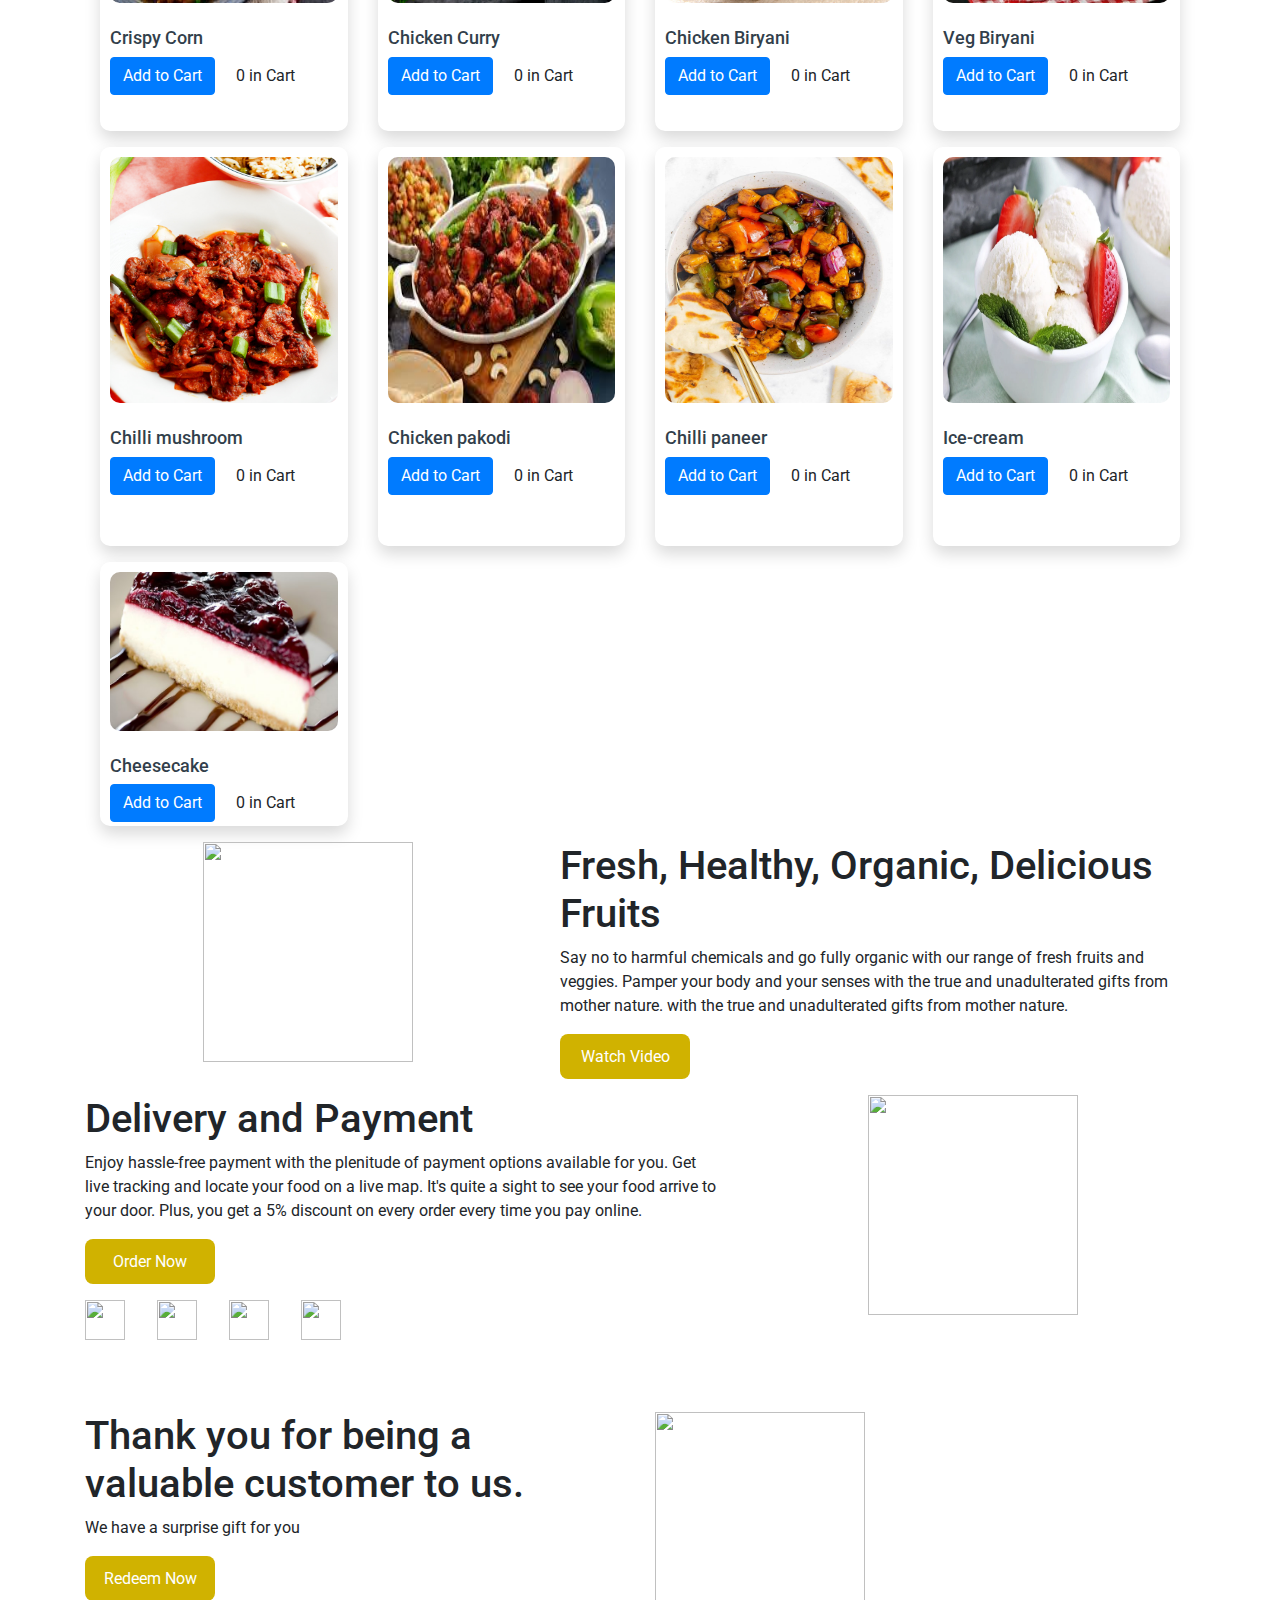
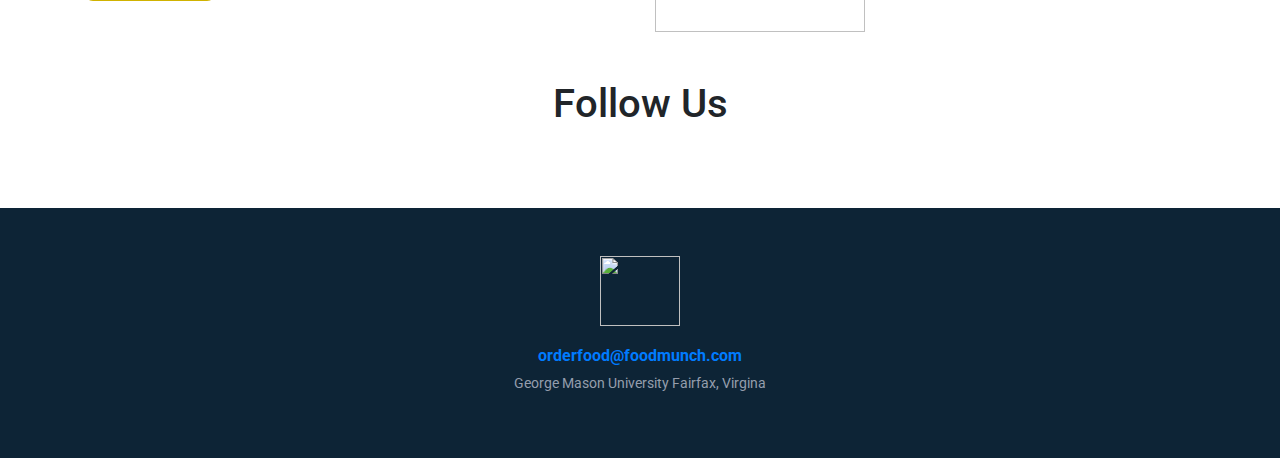
==== commit bf8fc27f: "follow section big" ====
--- a/index.html
+++ b/index.html
@@ -55,13 +55,17 @@
     
 
     <div class="back d-flex flex-column justify-content-center">
+
         <div class="center">
+           
             <h1 class="h1 text-white">
                 Get Delicious Food Everytime
             </h1>
+           
             <h3 class="h3 text-white">
                 Eat Smart And Healthy
             </h3>
+            
             <a href="#exploremenu">
                 <button class="button">
                     View Menu
@@ -71,6 +75,9 @@
             <button class="button1" id="order-now-button" onclick="orderNow('order-now-button-popup')">
                 Order Now
             </button>
+
+
+          
             <!-- This is what will be included inside the order-now-button popup -->
             <div class="order-now-button-popup" id="order-now-button-popup">
                 <br />
@@ -102,7 +109,7 @@
                         </p>
                     </div>
                     <div class="col-12 col-md-4">
-                        <div class="why-card mb-3 ">
+                        <div class="why-card mb-3 shadow ">
                             <img src="https://d1tgh8fmlzexmh.cloudfront.net/ccbp-responsive-website/food-serve.png"
                                 class="why-image" />
                             <h1>
@@ -115,7 +122,7 @@
                         </div>
                     </div>
                     <div class="col-12 col-md-4">
-                        <div class="why-card mb-3 ">
+                        <div class="why-card mb-3 shadow ">
                             <img src="https://d1tgh8fmlzexmh.cloudfront.net/ccbp-responsive-website/fruits-img.png"
                                 class="why-image" />
                             <h1>
@@ -128,7 +135,7 @@
                         </div>
                     </div>
                     <div class="col-12 col-md-4">
-                        <div class="why-card mb-3">
+                        <div class="why-card mb-3 shadow">
                             <img src="https://d1tgh8fmlzexmh.cloudfront.net/ccbp-responsive-website/offers-img.png"
                                 class="why-image" />
                             <h1>
@@ -300,13 +307,13 @@
                     </h1>
                     <div class="text-center">
                         <a href="https://www.instagram.com/food_munch_order_food/" target="_blank" class="mr-3  ">
-                            <i class="fab fa-instagram"></i>
+                            <i class="fab fa-instagram fa-2xl"></i>
                         </a>
                         <a href="https://twitter.com/Foodmunch632" target="_blank" class="mr-3">
-                            <i class="fab fa-twitter"></i>
+                            <i class="fab fa-twitter fa-2xl"></i>
                         </a>
                         <a href="https://www.facebook.com/profile.php?id=61553191581502" target="_blank">
-                            <i class="fab fa-facebook"></i>
+                            <i class="fab fa-facebook fa-2xl"></i>
                         </a>
                     </div>
 
@@ -387,6 +394,7 @@
         integrity="sha384-C6RzsynM9kWDrMNeT87bh95OGNyZPhcTNXj1NW7RuBCsyN/o0jlpcV8Qyq46cDfL"
         crossorigin="anonymous"></script> -->
     <script src="index.js"></script>
+    <script src="https://kit.fontawesome.com/37a7a8c06d.js" crossorigin="anonymous"></script>
 
 </body>
 
--- a/index.css
+++ b/index.css
@@ -4,7 +4,13 @@
     height: 70px;
     width: 80px;
 }
-
+.round 
+{
+    border-style: solid;
+    border-color: white;
+    height: 50px;
+    width: 30%;
+}
 
 .switch
 {
@@ -195,7 +201,9 @@
 }
 
 .why-back {
-    background-color: #f9fbfe;
+    
+    background-color:white
+
 }
 
 .why-card {
@@ -207,6 +215,7 @@
     text-align: center;
     padding: 16px;
     height: 90%;
+   
 }
 
 .why-image {
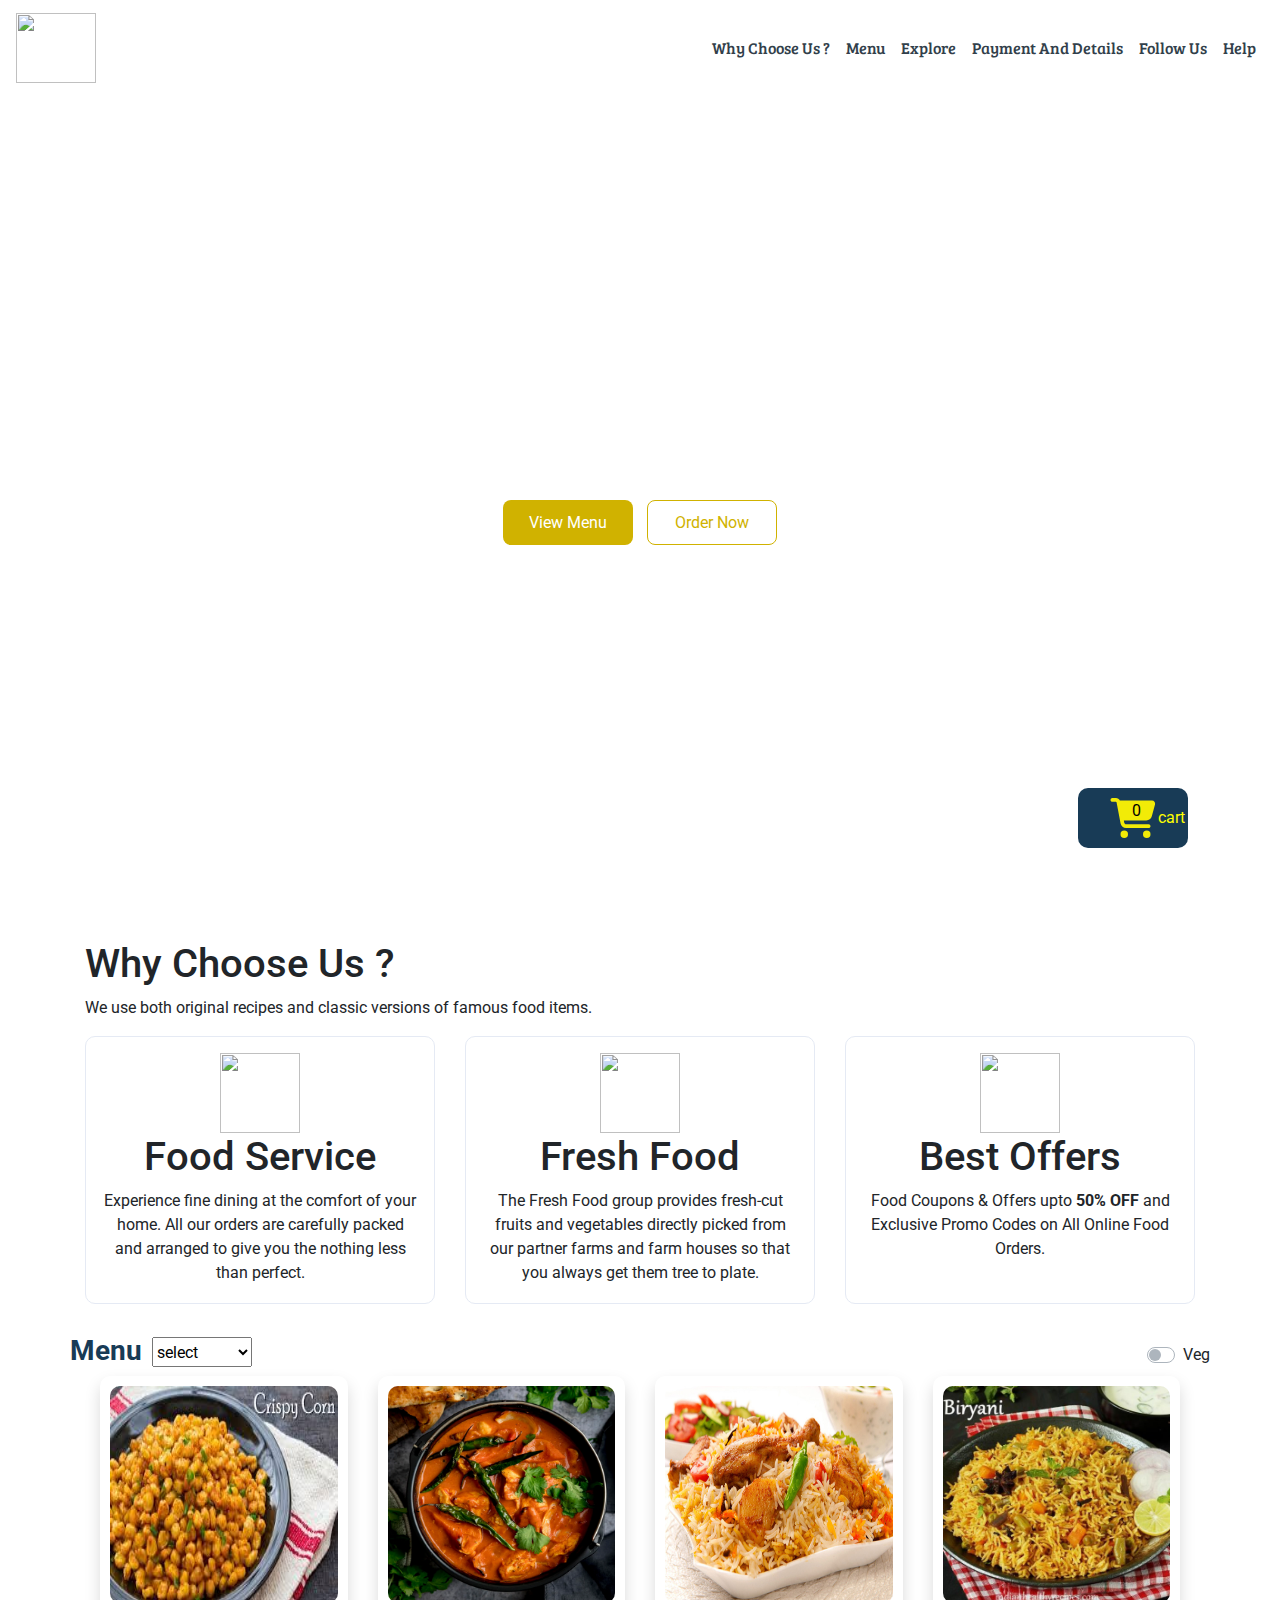
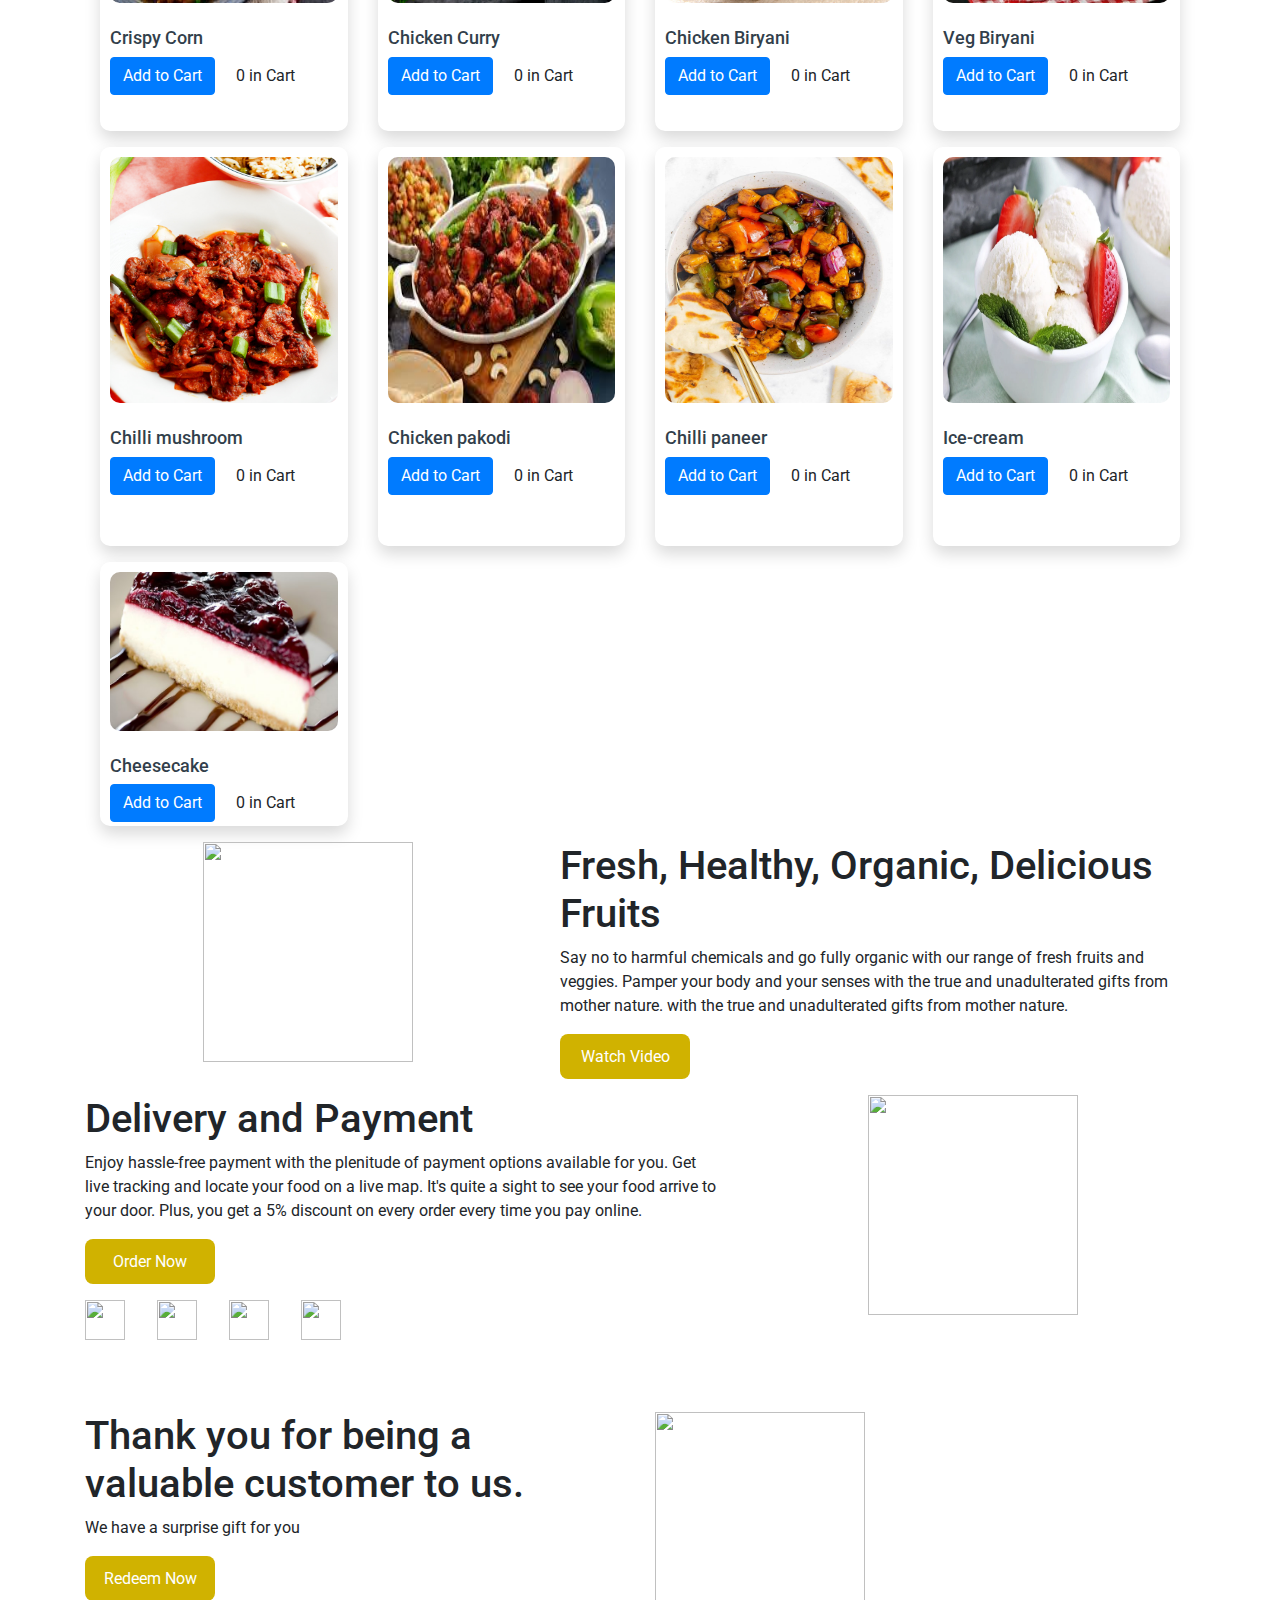
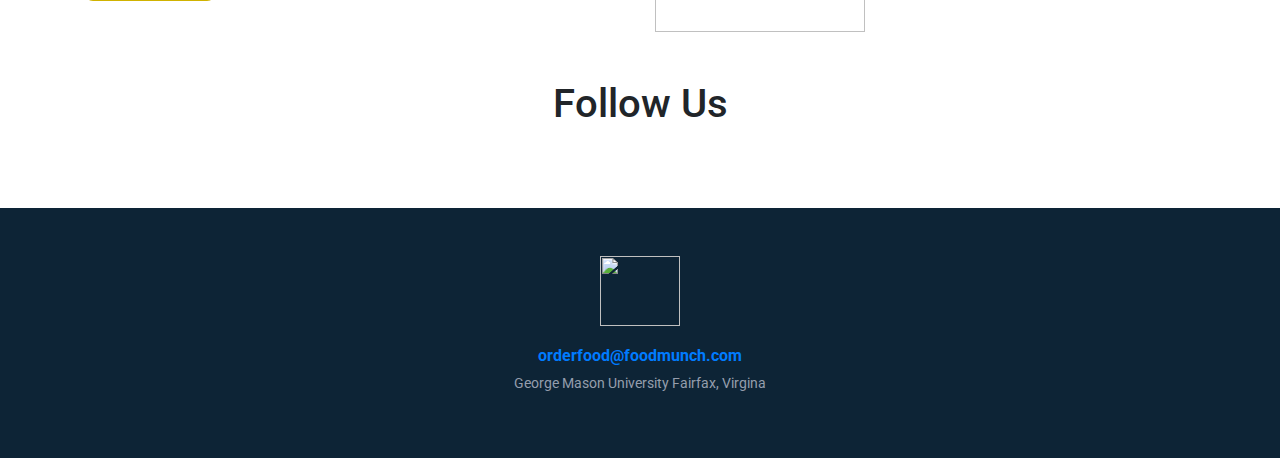
==== commit 83c1a676: "added order now functionality in delivery and payment" ====
--- a/index.html
+++ b/index.html
@@ -55,17 +55,13 @@
     
 
     <div class="back d-flex flex-column justify-content-center">
-
         <div class="center">
-           
             <h1 class="h1 text-white">
                 Get Delicious Food Everytime
             </h1>
-           
             <h3 class="h3 text-white">
                 Eat Smart And Healthy
             </h3>
-            
             <a href="#exploremenu">
                 <button class="button">
                     View Menu
@@ -75,9 +71,6 @@
             <button class="button1" id="order-now-button" onclick="orderNow('order-now-button-popup')">
                 Order Now
             </button>
-
-
-          
             <!-- This is what will be included inside the order-now-button popup -->
             <div class="order-now-button-popup" id="order-now-button-popup">
                 <br />
@@ -109,7 +102,7 @@
                         </p>
                     </div>
                     <div class="col-12 col-md-4">
-                        <div class="why-card mb-3 shadow ">
+                        <div class="why-card mb-3 ">
                             <img src="https://d1tgh8fmlzexmh.cloudfront.net/ccbp-responsive-website/food-serve.png"
                                 class="why-image" />
                             <h1>
@@ -122,7 +115,7 @@
                         </div>
                     </div>
                     <div class="col-12 col-md-4">
-                        <div class="why-card mb-3 shadow ">
+                        <div class="why-card mb-3 ">
                             <img src="https://d1tgh8fmlzexmh.cloudfront.net/ccbp-responsive-website/fruits-img.png"
                                 class="why-image" />
                             <h1>
@@ -135,7 +128,7 @@
                         </div>
                     </div>
                     <div class="col-12 col-md-4">
-                        <div class="why-card mb-3 shadow">
+                        <div class="why-card mb-3">
                             <img src="https://d1tgh8fmlzexmh.cloudfront.net/ccbp-responsive-website/offers-img.png"
                                 class="why-image" />
                             <h1>
@@ -232,9 +225,25 @@
                             Plus, you get a 5% discount on every order every time you pay
                             online.
                         </p>
-                        <button class=" button ">
+                        <button class="button" id="order-now-button" onclick="orderNow('order-now-button-popup')">
                             Order Now
                         </button>
+                        <!-- This is what will be included inside the order-now-button popup -->
+                        <div class="order-now-button-popup" id="order-now-button-popup">
+                            <br />
+                            <br />
+                            <p>Cart is empty, View Menu to add items</p>
+                            <br />
+                            <div>
+                                <a href="#exploremenu">
+                                    <button class="button" onclick="hide('order-now-button-popup')">
+                                        View Menu
+                                    </button>
+                                </a>
+                            </div>
+                            <br />
+                            <br />
+                        </div>
                         <div class="mt-3 mb-4">
                             <img src="https://d1tgh8fmlzexmh.cloudfront.net/ccbp-responsive-website/visa-card-img.png"
                                 class="image2" />
@@ -307,13 +316,13 @@
                     </h1>
                     <div class="text-center">
                         <a href="https://www.instagram.com/food_munch_order_food/" target="_blank" class="mr-3  ">
-                            <i class="fab fa-instagram fa-2xl"></i>
+                            <i class="fab fa-instagram"></i>
                         </a>
                         <a href="https://twitter.com/Foodmunch632" target="_blank" class="mr-3">
-                            <i class="fab fa-twitter fa-2xl"></i>
+                            <i class="fab fa-twitter"></i>
                         </a>
                         <a href="https://www.facebook.com/profile.php?id=61553191581502" target="_blank">
-                            <i class="fab fa-facebook fa-2xl"></i>
+                            <i class="fab fa-facebook"></i>
                         </a>
                     </div>
 
@@ -394,7 +403,6 @@
         integrity="sha384-C6RzsynM9kWDrMNeT87bh95OGNyZPhcTNXj1NW7RuBCsyN/o0jlpcV8Qyq46cDfL"
         crossorigin="anonymous"></script> -->
     <script src="index.js"></script>
-    <script src="https://kit.fontawesome.com/37a7a8c06d.js" crossorigin="anonymous"></script>
 
 </body>
 
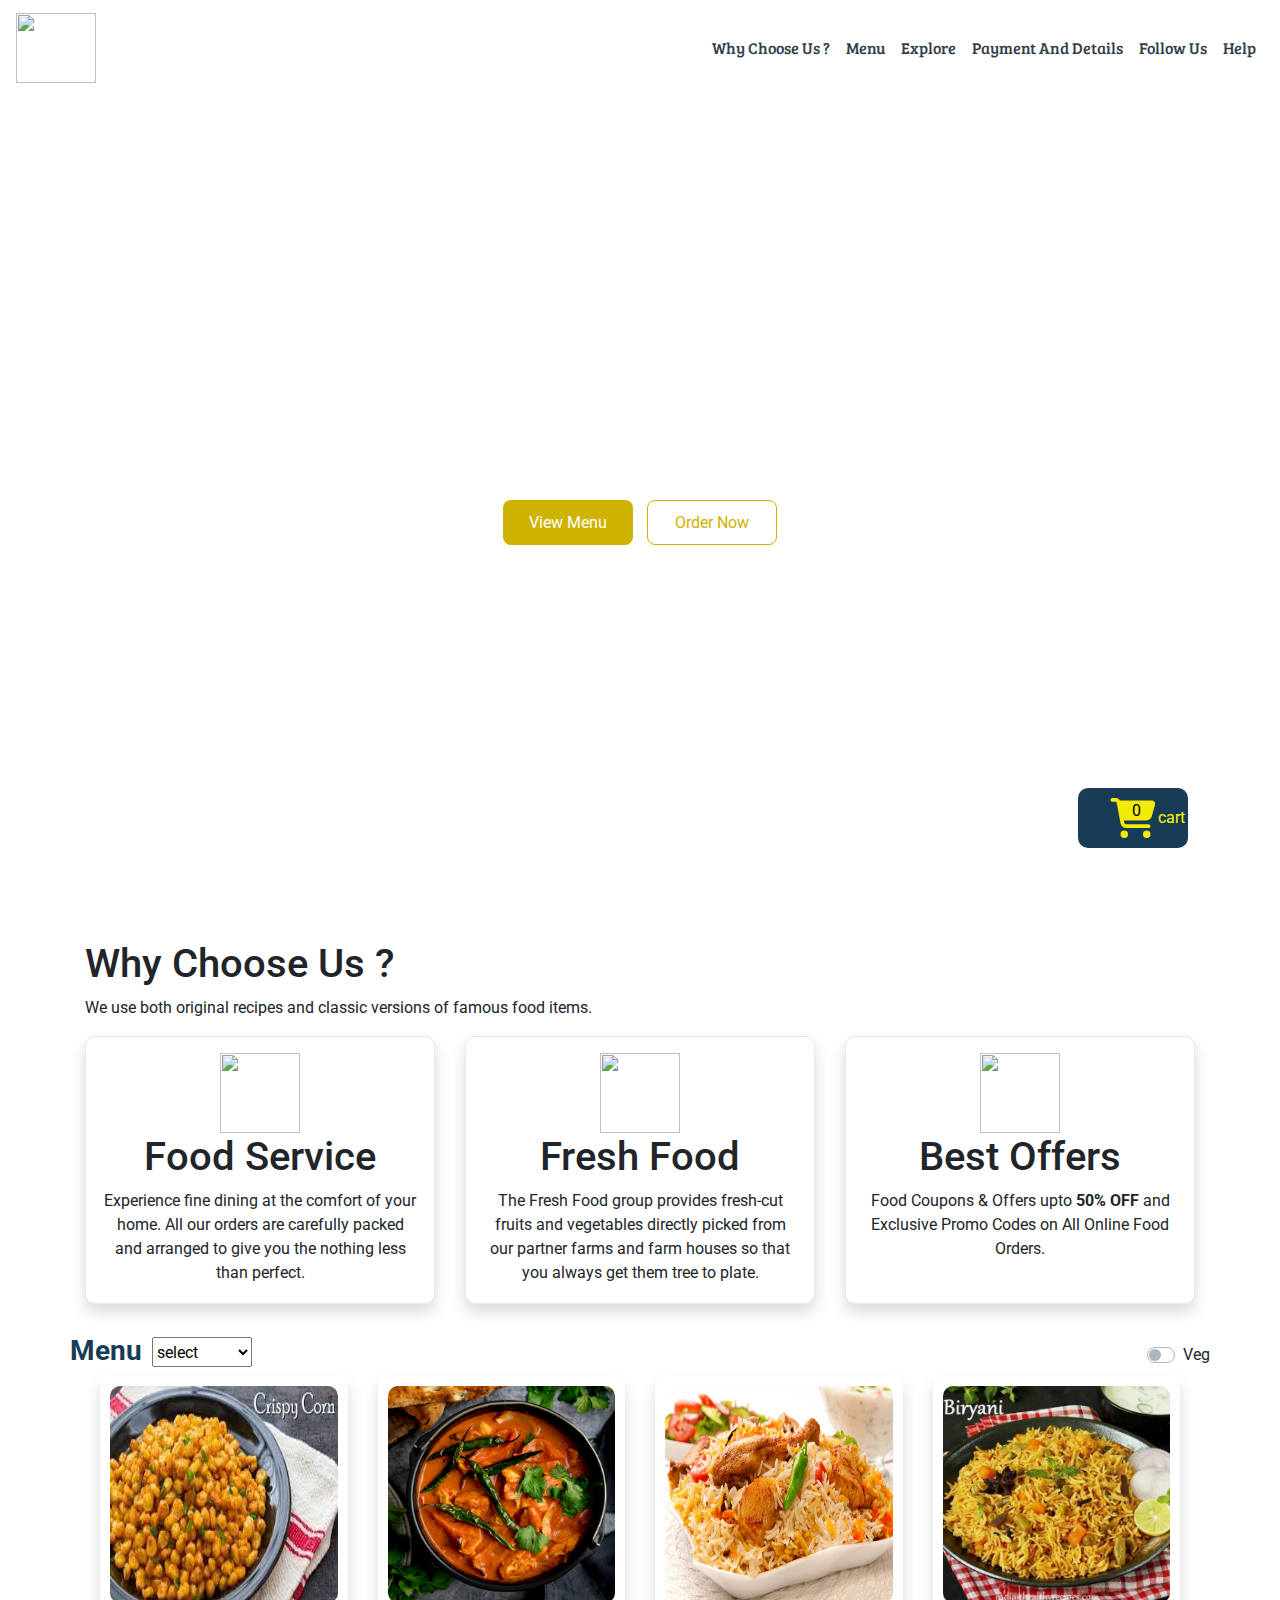
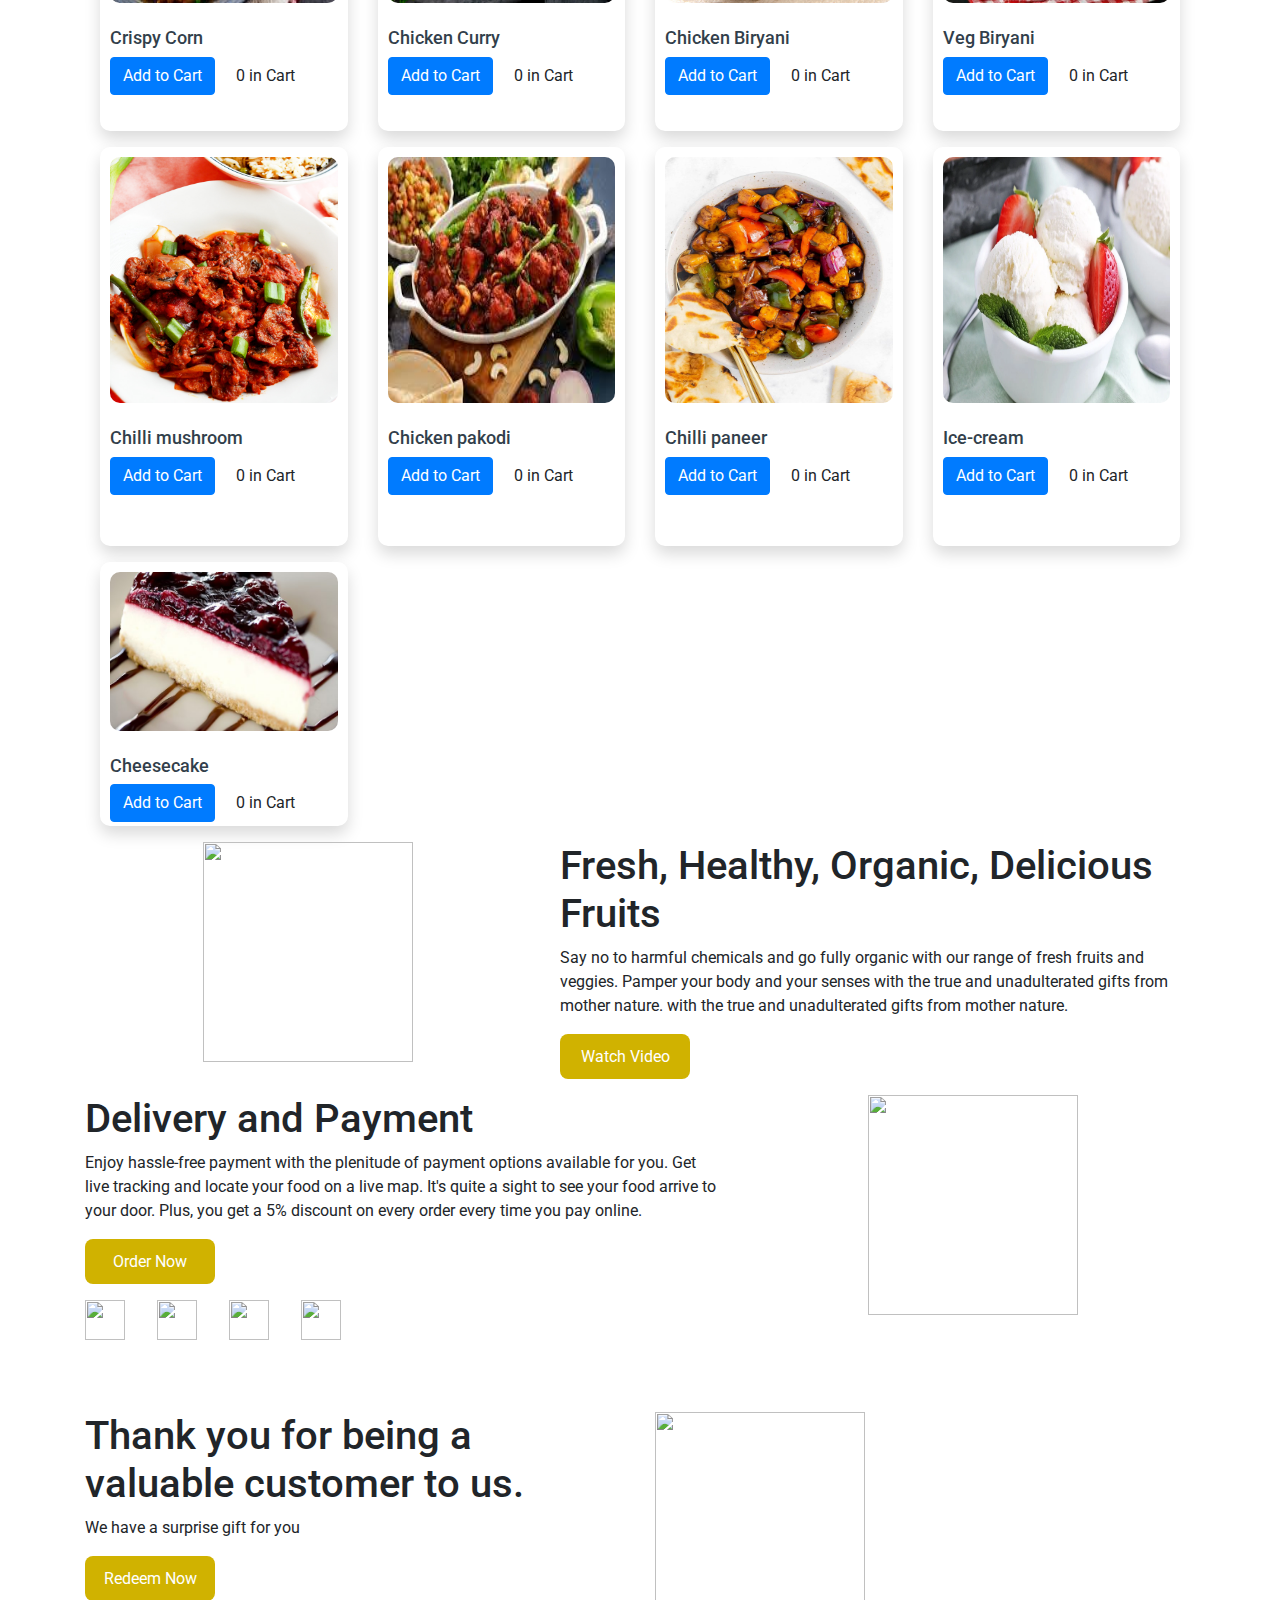
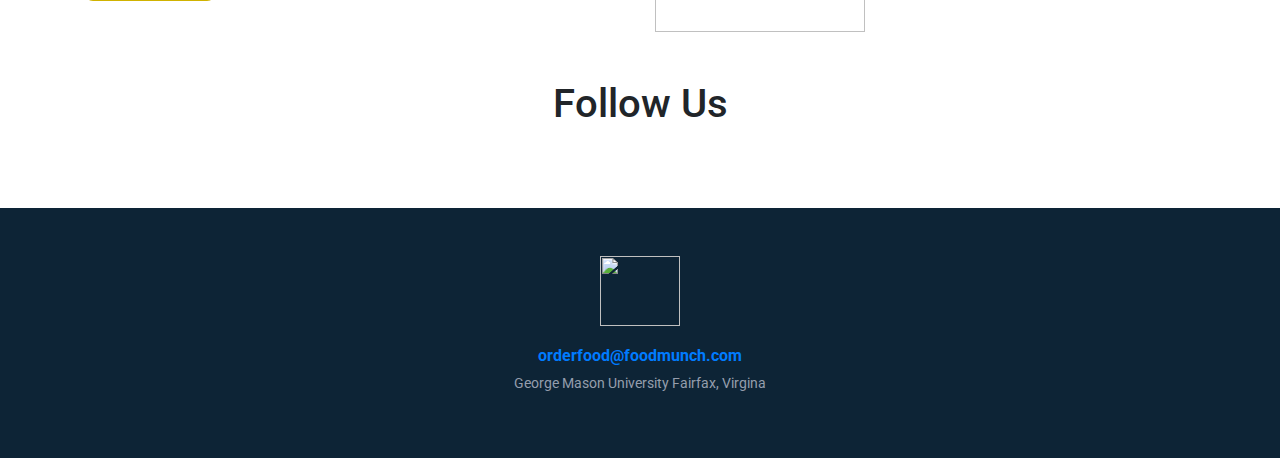
==== commit 5049ae67: "Merge branch 'main' of https://github.com/ROHITHTANGUDU/632_Team15_Hw6" ====
--- a/index.html
+++ b/index.html
@@ -55,13 +55,17 @@
     
 
     <div class="back d-flex flex-column justify-content-center">
+
         <div class="center">
+           
             <h1 class="h1 text-white">
                 Get Delicious Food Everytime
             </h1>
+           
             <h3 class="h3 text-white">
                 Eat Smart And Healthy
             </h3>
+            
             <a href="#exploremenu">
                 <button class="button">
                     View Menu
@@ -71,6 +75,9 @@
             <button class="button1" id="order-now-button" onclick="orderNow('order-now-button-popup')">
                 Order Now
             </button>
+
+
+          
             <!-- This is what will be included inside the order-now-button popup -->
             <div class="order-now-button-popup" id="order-now-button-popup">
                 <br />
@@ -102,7 +109,7 @@
                         </p>
                     </div>
                     <div class="col-12 col-md-4">
-                        <div class="why-card mb-3 ">
+                        <div class="why-card mb-3 shadow ">
                             <img src="https://d1tgh8fmlzexmh.cloudfront.net/ccbp-responsive-website/food-serve.png"
                                 class="why-image" />
                             <h1>
@@ -115,7 +122,7 @@
                         </div>
                     </div>
                     <div class="col-12 col-md-4">
-                        <div class="why-card mb-3 ">
+                        <div class="why-card mb-3 shadow ">
                             <img src="https://d1tgh8fmlzexmh.cloudfront.net/ccbp-responsive-website/fruits-img.png"
                                 class="why-image" />
                             <h1>
@@ -128,7 +135,7 @@
                         </div>
                     </div>
                     <div class="col-12 col-md-4">
-                        <div class="why-card mb-3">
+                        <div class="why-card mb-3 shadow">
                             <img src="https://d1tgh8fmlzexmh.cloudfront.net/ccbp-responsive-website/offers-img.png"
                                 class="why-image" />
                             <h1>
@@ -316,13 +323,13 @@
                     </h1>
                     <div class="text-center">
                         <a href="https://www.instagram.com/food_munch_order_food/" target="_blank" class="mr-3  ">
-                            <i class="fab fa-instagram"></i>
+                            <i class="fab fa-instagram fa-2xl"></i>
                         </a>
                         <a href="https://twitter.com/Foodmunch632" target="_blank" class="mr-3">
-                            <i class="fab fa-twitter"></i>
+                            <i class="fab fa-twitter fa-2xl"></i>
                         </a>
                         <a href="https://www.facebook.com/profile.php?id=61553191581502" target="_blank">
-                            <i class="fab fa-facebook"></i>
+                            <i class="fab fa-facebook fa-2xl"></i>
                         </a>
                     </div>
 
@@ -403,6 +410,7 @@
         integrity="sha384-C6RzsynM9kWDrMNeT87bh95OGNyZPhcTNXj1NW7RuBCsyN/o0jlpcV8Qyq46cDfL"
         crossorigin="anonymous"></script> -->
     <script src="index.js"></script>
+    <script src="https://kit.fontawesome.com/37a7a8c06d.js" crossorigin="anonymous"></script>
 
 </body>
 
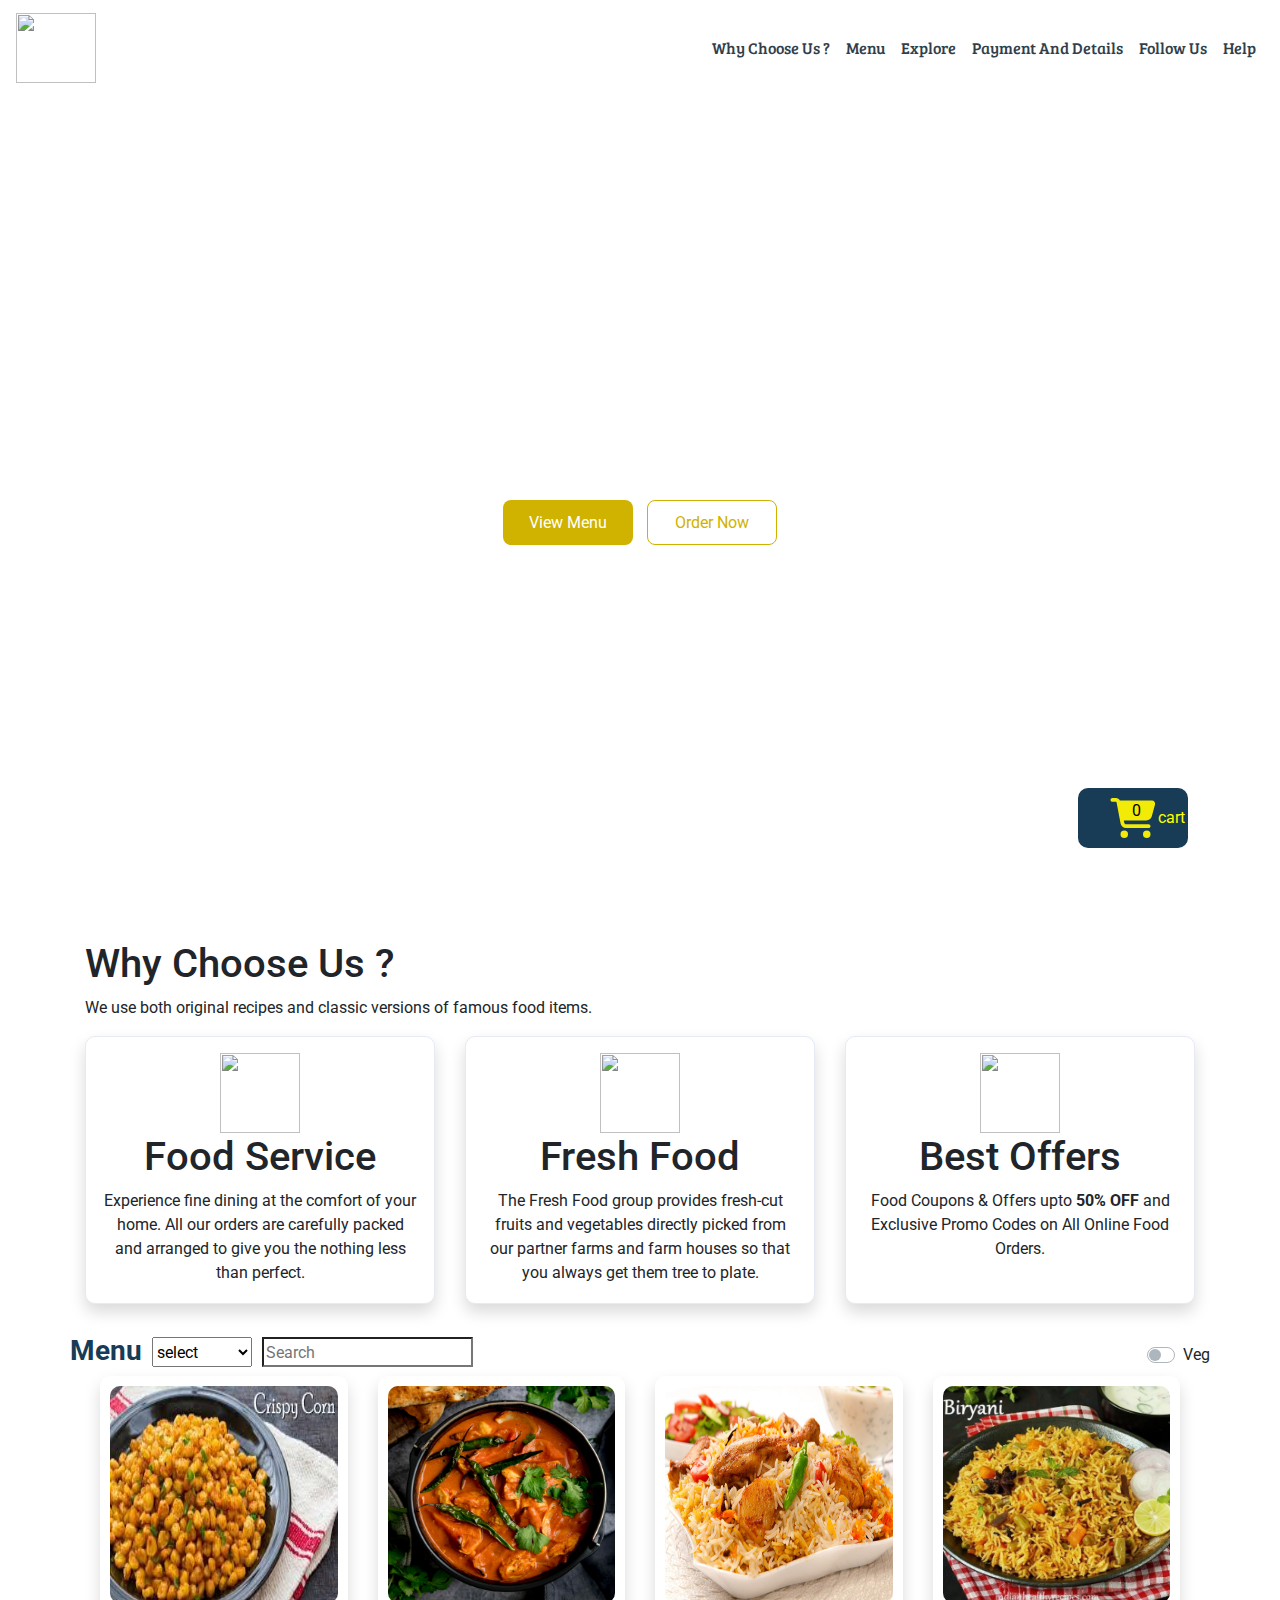
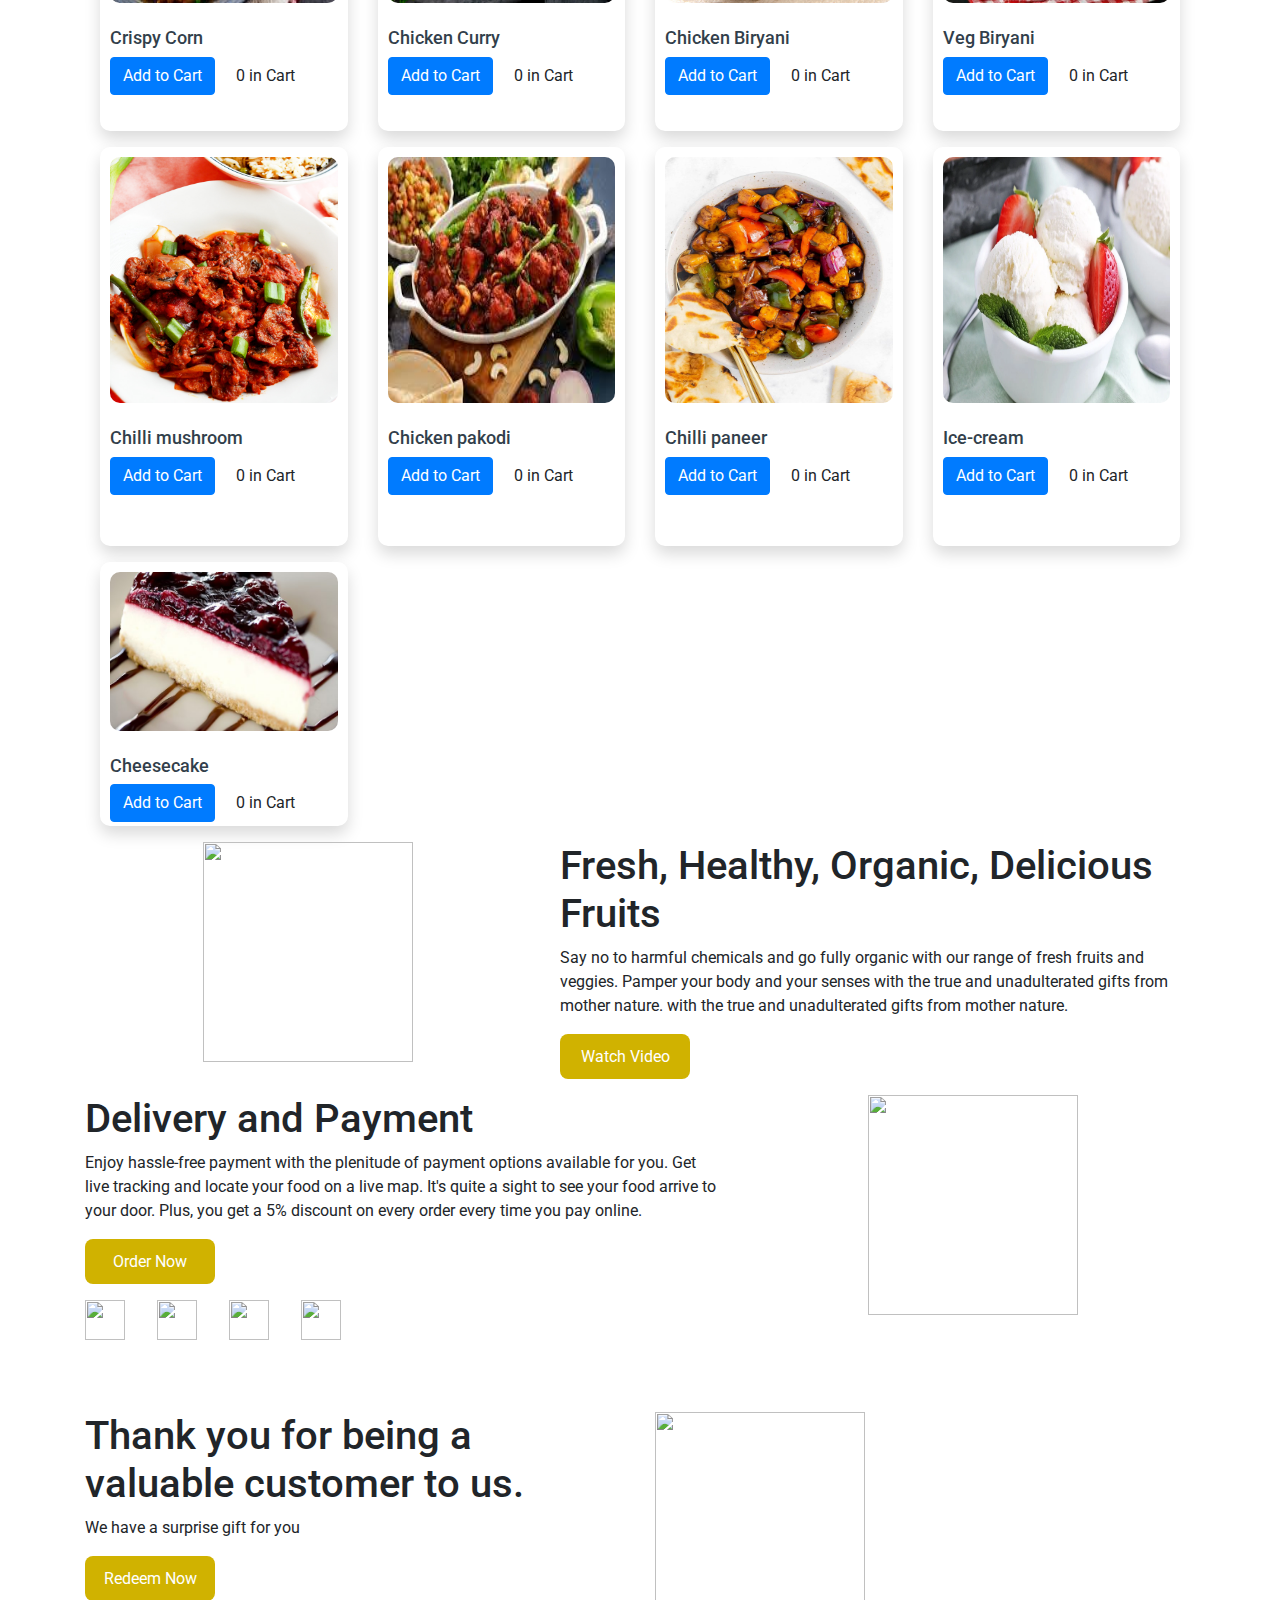
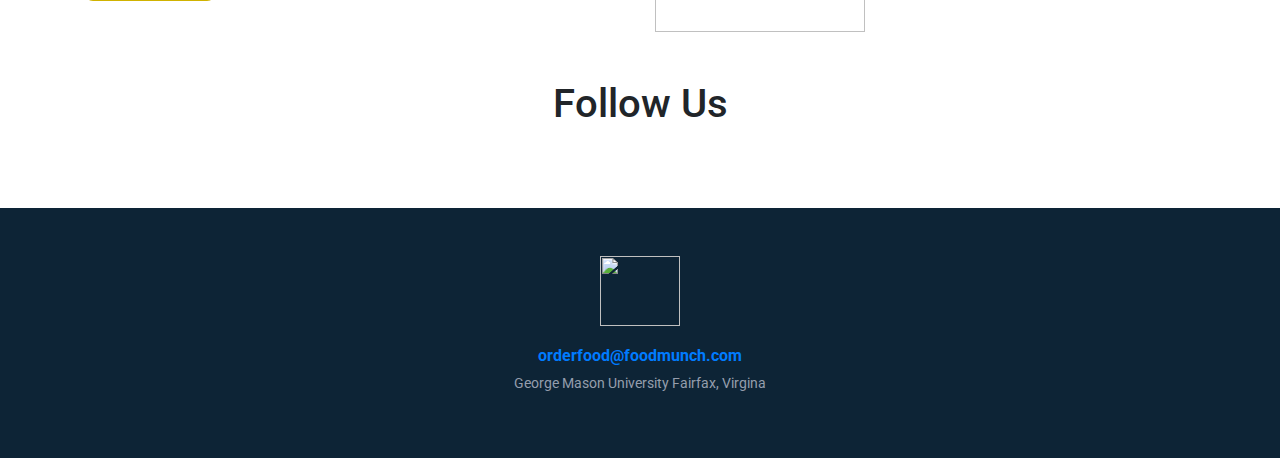
==== commit b78a1af8: "search ele added" ====
--- a/index.html
+++ b/index.html
@@ -174,6 +174,7 @@
                                     Desserts
                                 </option>
                             </select>
+                            <input type = "search" class="search" placeholder="Search" id="search"/>
 
                         </div>
                         
@@ -287,18 +288,32 @@
                             <div class="popup" id="popup">
                                 <p class="p1">PROMO CODE</p>
                                 <br />
+
+                                <input type="text" class="p2 " id="p1" readonly value="foodMunch15" />
+                                <label for="p1">
+                                    <i class="fa-regular fa-copy fa-bounce fa-2xl" onclick="copyToClipboard('#p1')"
+                                        id="copyicon1"></i>
+                                </label>
+
                                 <input type="text" class="p2 " id="p2" readonly value="foodMunch25" />
                                 <label for="p2">
                                     <i class="fa-regular fa-copy fa-bounce fa-2xl" onclick="copyToClipboard('#p2')"
-                                        id="copyicon"></i>
+                                        id="copyicon2"></i>
                                 </label>
+
+                                <input type="text" class="p2 " id="p3" readonly value="foodMunch30" />
+                                <label for="p2">
+                                    <i class="fa-regular fa-copy fa-bounce fa-2xl" onclick="copyToClipboard('#p3')"
+                                        id="copyicon3"></i>
+                                </label>
+
                                 <p id="copystatus">
 
                                 </p>
                                 <br />
                                 <br />
                                 <div>
-                                    <button id="closeBTN" class="button" onclick="hide('popup')">Close</button>
+                                    <button id="closeBTN" class="button" onclick="hideCopy('popup')">Close</button>
 
                                 </div>
                                 <br />
--- a/index.css
+++ b/index.css
@@ -187,6 +187,13 @@
     border-radius: 8px;
     margin-right: 10px;
 
+}
+.search
+{
+    margin-left: 10px;
+    height: 30px;
+    align-self: center;
+    margin-bottom: 5px;
 }
 
 .button1 {
@@ -203,6 +210,7 @@
 .why-back {
     
     background-color:white
+    
 
 }
 
@@ -438,10 +446,10 @@
     display: none;
     position: fixed;
     padding: 10px;
-    width: 480px;
+    width: 580px;
     left: 43%;
     margin-left: -150px;
-    height: 280px;
+    height: 360px;
     top: 50%;
     margin-top: -100px;
     background: #FFF;
